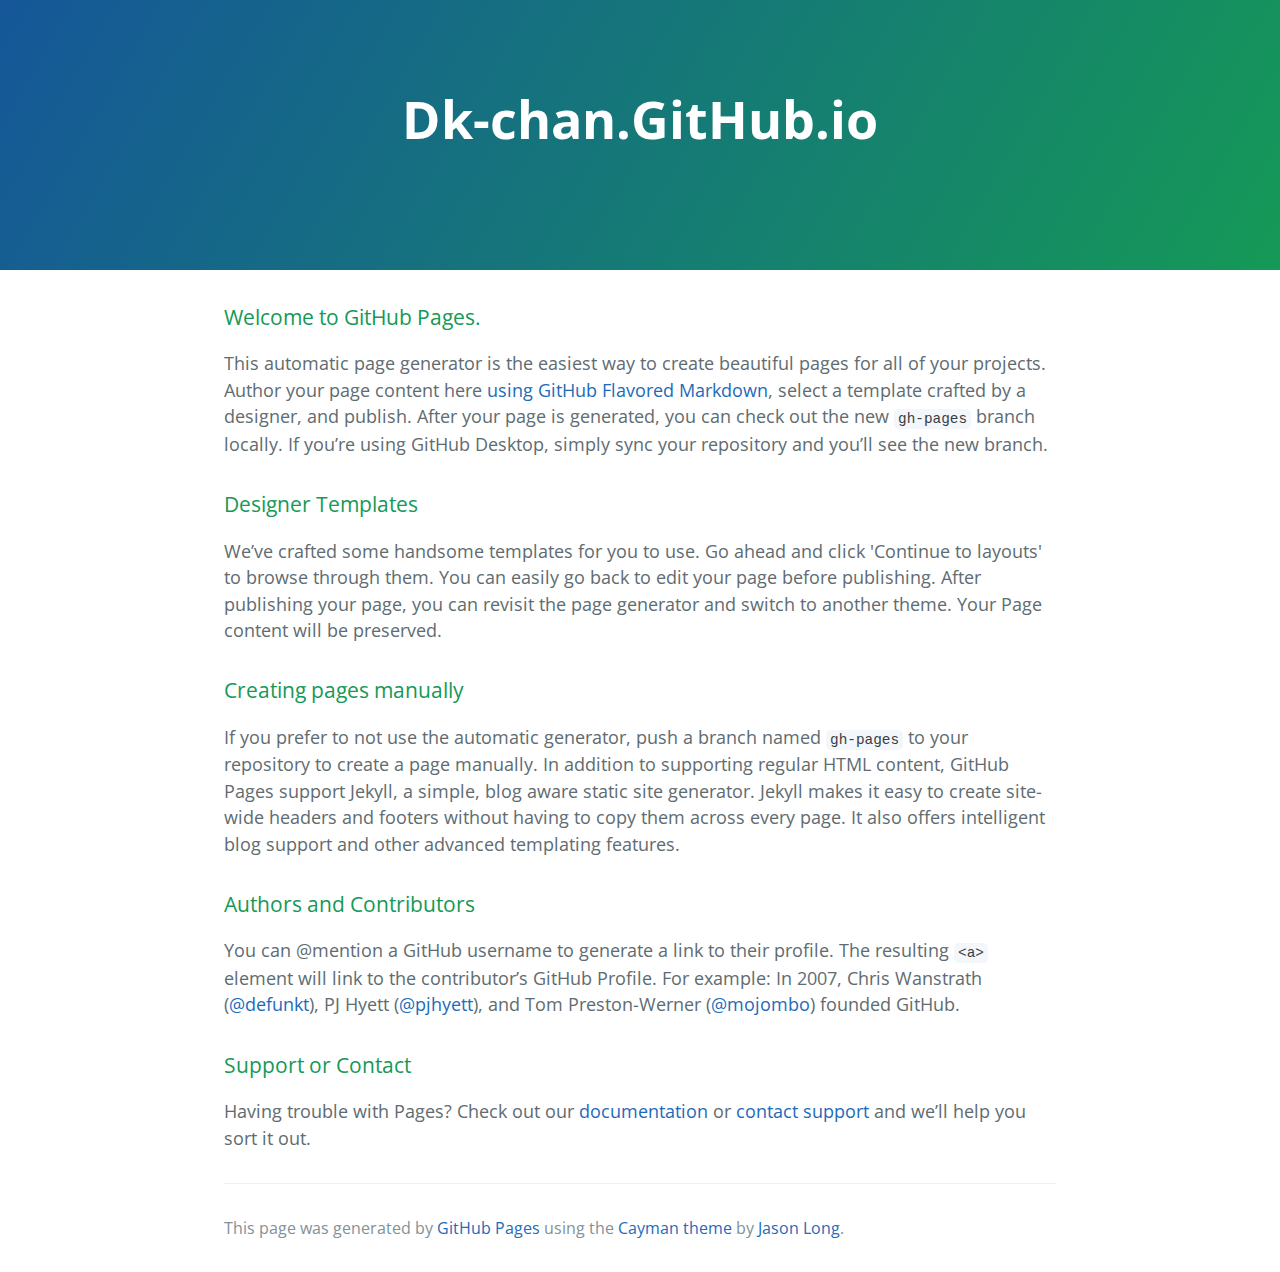
==== index.html @ 4c147d55 "Replace master branch with page content via GitHub" ====
<!DOCTYPE html>
<html lang="en-us">
  <head>
    <meta charset="UTF-8">
    <title>Dk-chan.GitHub.io by dk-chan</title>
    <meta name="viewport" content="width=device-width, initial-scale=1">
    <link rel="stylesheet" type="text/css" href="stylesheets/normalize.css" media="screen">
    <link href='https://fonts.googleapis.com/css?family=Open+Sans:400,700' rel='stylesheet' type='text/css'>
    <link rel="stylesheet" type="text/css" href="stylesheets/stylesheet.css" media="screen">
    <link rel="stylesheet" type="text/css" href="stylesheets/github-light.css" media="screen">
  </head>
  <body>
    <section class="page-header">
      <h1 class="project-name">Dk-chan.GitHub.io</h1>
      <h2 class="project-tagline"></h2>
    </section>

    <section class="main-content">
      <h3>
<a id="welcome-to-github-pages" class="anchor" href="#welcome-to-github-pages" aria-hidden="true"><span aria-hidden="true" class="octicon octicon-link"></span></a>Welcome to GitHub Pages.</h3>

<p>This automatic page generator is the easiest way to create beautiful pages for all of your projects. Author your page content here <a href="https://guides.github.com/features/mastering-markdown/">using GitHub Flavored Markdown</a>, select a template crafted by a designer, and publish. After your page is generated, you can check out the new <code>gh-pages</code> branch locally. If you’re using GitHub Desktop, simply sync your repository and you’ll see the new branch.</p>

<h3>
<a id="designer-templates" class="anchor" href="#designer-templates" aria-hidden="true"><span aria-hidden="true" class="octicon octicon-link"></span></a>Designer Templates</h3>

<p>We’ve crafted some handsome templates for you to use. Go ahead and click 'Continue to layouts' to browse through them. You can easily go back to edit your page before publishing. After publishing your page, you can revisit the page generator and switch to another theme. Your Page content will be preserved.</p>

<h3>
<a id="creating-pages-manually" class="anchor" href="#creating-pages-manually" aria-hidden="true"><span aria-hidden="true" class="octicon octicon-link"></span></a>Creating pages manually</h3>

<p>If you prefer to not use the automatic generator, push a branch named <code>gh-pages</code> to your repository to create a page manually. In addition to supporting regular HTML content, GitHub Pages support Jekyll, a simple, blog aware static site generator. Jekyll makes it easy to create site-wide headers and footers without having to copy them across every page. It also offers intelligent blog support and other advanced templating features.</p>

<h3>
<a id="authors-and-contributors" class="anchor" href="#authors-and-contributors" aria-hidden="true"><span aria-hidden="true" class="octicon octicon-link"></span></a>Authors and Contributors</h3>

<p>You can @mention a GitHub username to generate a link to their profile. The resulting <code>&lt;a&gt;</code> element will link to the contributor’s GitHub Profile. For example: In 2007, Chris Wanstrath (<a href="https://github.com/defunkt" class="user-mention">@defunkt</a>), PJ Hyett (<a href="https://github.com/pjhyett" class="user-mention">@pjhyett</a>), and Tom Preston-Werner (<a href="https://github.com/mojombo" class="user-mention">@mojombo</a>) founded GitHub.</p>

<h3>
<a id="support-or-contact" class="anchor" href="#support-or-contact" aria-hidden="true"><span aria-hidden="true" class="octicon octicon-link"></span></a>Support or Contact</h3>

<p>Having trouble with Pages? Check out our <a href="https://help.github.com/pages">documentation</a> or <a href="https://github.com/contact">contact support</a> and we’ll help you sort it out.</p>

      <footer class="site-footer">

        <span class="site-footer-credits">This page was generated by <a href="https://pages.github.com">GitHub Pages</a> using the <a href="https://github.com/jasonlong/cayman-theme">Cayman theme</a> by <a href="https://twitter.com/jasonlong">Jason Long</a>.</span>
      </footer>

    </section>

  
  </body>
</html>
---- stylesheets/stylesheet.css ----
* {
  box-sizing: border-box; }

body {
  padding: 0;
  margin: 0;
  font-family: "Open Sans", "Helvetica Neue", Helvetica, Arial, sans-serif;
  font-size: 16px;
  line-height: 1.5;
  color: #606c71; }

a {
  color: #1e6bb8;
  text-decoration: none; }
  a:hover {
    text-decoration: underline; }

.btn {
  display: inline-block;
  margin-bottom: 1rem;
  color: rgba(255, 255, 255, 0.7);
  background-color: rgba(255, 255, 255, 0.08);
  border-color: rgba(255, 255, 255, 0.2);
  border-style: solid;
  border-width: 1px;
  border-radius: 0.3rem;
  transition: color 0.2s, background-color 0.2s, border-color 0.2s; }
  .btn + .btn {
    margin-left: 1rem; }

.btn:hover {
  color: rgba(255, 255, 255, 0.8);
  text-decoration: none;
  background-color: rgba(255, 255, 255, 0.2);
  border-color: rgba(255, 255, 255, 0.3); }

@media screen and (min-width: 64em) {
  .btn {
    padding: 0.75rem 1rem; } }

@media screen and (min-width: 42em) and (max-width: 64em) {
  .btn {
    padding: 0.6rem 0.9rem;
    font-size: 0.9rem; } }

@media screen and (max-width: 42em) {
  .btn {
    display: block;
    width: 100%;
    padding: 0.75rem;
    font-size: 0.9rem; }
    .btn + .btn {
      margin-top: 1rem;
      margin-left: 0; } }

.page-header {
  color: #fff;
  text-align: center;
  background-color: #159957;
  background-image: linear-gradient(120deg, #155799, #159957); }

@media screen and (min-width: 64em) {
  .page-header {
    padding: 5rem 6rem; } }

@media screen and (min-width: 42em) and (max-width: 64em) {
  .page-header {
    padding: 3rem 4rem; } }

@media screen and (max-width: 42em) {
  .page-header {
    padding: 2rem 1rem; } }

.project-name {
  margin-top: 0;
  margin-bottom: 0.1rem; }

@media screen and (min-width: 64em) {
  .project-name {
    font-size: 3.25rem; } }

@media screen and (min-width: 42em) and (max-width: 64em) {
  .project-name {
    font-size: 2.25rem; } }

@media screen and (max-width: 42em) {
  .project-name {
    font-size: 1.75rem; } }

.project-tagline {
  margin-bottom: 2rem;
  font-weight: normal;
  opacity: 0.7; }

@media screen and (min-width: 64em) {
  .project-tagline {
    font-size: 1.25rem; } }

@media screen and (min-width: 42em) and (max-width: 64em) {
  .project-tagline {
    font-size: 1.15rem; } }

@media screen and (max-width: 42em) {
  .project-tagline {
    font-size: 1rem; } }

.main-content :first-child {
  margin-top: 0; }
.main-content img {
  max-width: 100%; }
.main-content h1, .main-content h2, .main-content h3, .main-content h4, .main-content h5, .main-content h6 {
  margin-top: 2rem;
  margin-bottom: 1rem;
  font-weight: normal;
  color: #159957; }
.main-content p {
  margin-bottom: 1em; }
.main-content code {
  padding: 2px 4px;
  font-family: Consolas, "Liberation Mono", Menlo, Courier, monospace;
  font-size: 0.9rem;
  color: #383e41;
  background-color: #f3f6fa;
  border-radius: 0.3rem; }
.main-content pre {
  padding: 0.8rem;
  margin-top: 0;
  margin-bottom: 1rem;
  font: 1rem Consolas, "Liberation Mono", Menlo, Courier, monospace;
  color: #567482;
  word-wrap: normal;
  background-color: #f3f6fa;
  border: solid 1px #dce6f0;
  border-radius: 0.3rem; }
  .main-content pre > code {
    padding: 0;
    margin: 0;
    font-size: 0.9rem;
    color: #567482;
    word-break: normal;
    white-space: pre;
    background: transparent;
    border: 0; }
.main-content .highlight {
  margin-bottom: 1rem; }
  .main-content .highlight pre {
    margin-bottom: 0;
    word-break: normal; }
.main-content .highlight pre, .main-content pre {
  padding: 0.8rem;
  overflow: auto;
  font-size: 0.9rem;
  line-height: 1.45;
  border-radius: 0.3rem; }
.main-content pre code, .main-content pre tt {
  display: inline;
  max-width: initial;
  padding: 0;
  margin: 0;
  overflow: initial;
  line-height: inherit;
  word-wrap: normal;
  background-color: transparent;
  border: 0; }
  .main-content pre code:before, .main-content pre code:after, .main-content pre tt:before, .main-content pre tt:after {
    content: normal; }
.main-content ul, .main-content ol {
  margin-top: 0; }
.main-content blockquote {
  padding: 0 1rem;
  margin-left: 0;
  color: #819198;
  border-left: 0.3rem solid #dce6f0; }
  .main-content blockquote > :first-child {
    margin-top: 0; }
  .main-content blockquote > :last-child {
    margin-bottom: 0; }
.main-content table {
  display: block;
  width: 100%;
  overflow: auto;
  word-break: normal;
  word-break: keep-all; }
  .main-content table th {
    font-weight: bold; }
  .main-content table th, .main-content table td {
    padding: 0.5rem 1rem;
    border: 1px solid #e9ebec; }
.main-content dl {
  padding: 0; }
  .main-content dl dt {
    padding: 0;
    margin-top: 1rem;
    font-size: 1rem;
    font-weight: bold; }
  .main-content dl dd {
    padding: 0;
    margin-bottom: 1rem; }
.main-content hr {
  height: 2px;
  padding: 0;
  margin: 1rem 0;
  background-color: #eff0f1;
  border: 0; }

@media screen and (min-width: 64em) {
  .main-content {
    max-width: 64rem;
    padding: 2rem 6rem;
    margin: 0 auto;
    font-size: 1.1rem; } }

@media screen and (min-width: 42em) and (max-width: 64em) {
  .main-content {
    padding: 2rem 4rem;
    font-size: 1.1rem; } }

@media screen and (max-width: 42em) {
  .main-content {
    padding: 2rem 1rem;
    font-size: 1rem; } }

.site-footer {
  padding-top: 2rem;
  margin-top: 2rem;
  border-top: solid 1px #eff0f1; }

.site-footer-owner {
  display: block;
  font-weight: bold; }

.site-footer-credits {
  color: #819198; }

@media screen and (min-width: 64em) {
  .site-footer {
    font-size: 1rem; } }

@media screen and (min-width: 42em) and (max-width: 64em) {
  .site-footer {
    font-size: 1rem; } }

@media screen and (max-width: 42em) {
  .site-footer {
    font-size: 0.9rem; } }
---- stylesheets/github-light.css ----
/*
The MIT License (MIT)

Copyright (c) 2016 GitHub, Inc.

Permission is hereby granted, free of charge, to any person obtaining a copy
of this software and associated documentation files (the "Software"), to deal
in the Software without restriction, including without limitation the rights
to use, copy, modify, merge, publish, distribute, sublicense, and/or sell
copies of the Software, and to permit persons to whom the Software is
furnished to do so, subject to the following conditions:

The above copyright notice and this permission notice shall be included in all
copies or substantial portions of the Software.

THE SOFTWARE IS PROVIDED "AS IS", WITHOUT WARRANTY OF ANY KIND, EXPRESS OR
IMPLIED, INCLUDING BUT NOT LIMITED TO THE WARRANTIES OF MERCHANTABILITY,
FITNESS FOR A PARTICULAR PURPOSE AND NONINFRINGEMENT. IN NO EVENT SHALL THE
AUTHORS OR COPYRIGHT HOLDERS BE LIABLE FOR ANY CLAIM, DAMAGES OR OTHER
LIABILITY, WHETHER IN AN ACTION OF CONTRACT, TORT OR OTHERWISE, ARISING FROM,
OUT OF OR IN CONNECTION WITH THE SOFTWARE OR THE USE OR OTHER DEALINGS IN THE
SOFTWARE.

*/

.pl-c /* comment */ {
  color: #969896;
}

.pl-c1 /* constant, variable.other.constant, support, meta.property-name, support.constant, support.variable, meta.module-reference, markup.raw, meta.diff.header */,
.pl-s .pl-v /* string variable */ {
  color: #0086b3;
}

.pl-e /* entity */,
.pl-en /* entity.name */ {
  color: #795da3;
}

.pl-smi /* variable.parameter.function, storage.modifier.package, storage.modifier.import, storage.type.java, variable.other */,
.pl-s .pl-s1 /* string source */ {
  color: #333;
}

.pl-ent /* entity.name.tag */ {
  color: #63a35c;
}

.pl-k /* keyword, storage, storage.type */ {
  color: #a71d5d;
}

.pl-s /* string */,
.pl-pds /* punctuation.definition.string, string.regexp.character-class */,
.pl-s .pl-pse .pl-s1 /* string punctuation.section.embedded source */,
.pl-sr /* string.regexp */,
.pl-sr .pl-cce /* string.regexp constant.character.escape */,
.pl-sr .pl-sre /* string.regexp source.ruby.embedded */,
.pl-sr .pl-sra /* string.regexp string.regexp.arbitrary-repitition */ {
  color: #183691;
}

.pl-v /* variable */ {
  color: #ed6a43;
}

.pl-id /* invalid.deprecated */ {
  color: #b52a1d;
}

.pl-ii /* invalid.illegal */ {
  color: #f8f8f8;
  background-color: #b52a1d;
}

.pl-sr .pl-cce /* string.regexp constant.character.escape */ {
  font-weight: bold;
  color: #63a35c;
}

.pl-ml /* markup.list */ {
  color: #693a17;
}

.pl-mh /* markup.heading */,
.pl-mh .pl-en /* markup.heading entity.name */,
.pl-ms /* meta.separator */ {
  font-weight: bold;
  color: #1d3e81;
}

.pl-mq /* markup.quote */ {
  color: #008080;
}

.pl-mi /* markup.italic */ {
  font-style: italic;
  color: #333;
}

.pl-mb /* markup.bold */ {
  font-weight: bold;
  color: #333;
}

.pl-md /* markup.deleted, meta.diff.header.from-file */ {
  color: #bd2c00;
  background-color: #ffecec;
}

.pl-mi1 /* markup.inserted, meta.diff.header.to-file */ {
  color: #55a532;
  background-color: #eaffea;
}

.pl-mdr /* meta.diff.range */ {
  font-weight: bold;
  color: #795da3;
}

.pl-mo /* meta.output */ {
  color: #1d3e81;
}
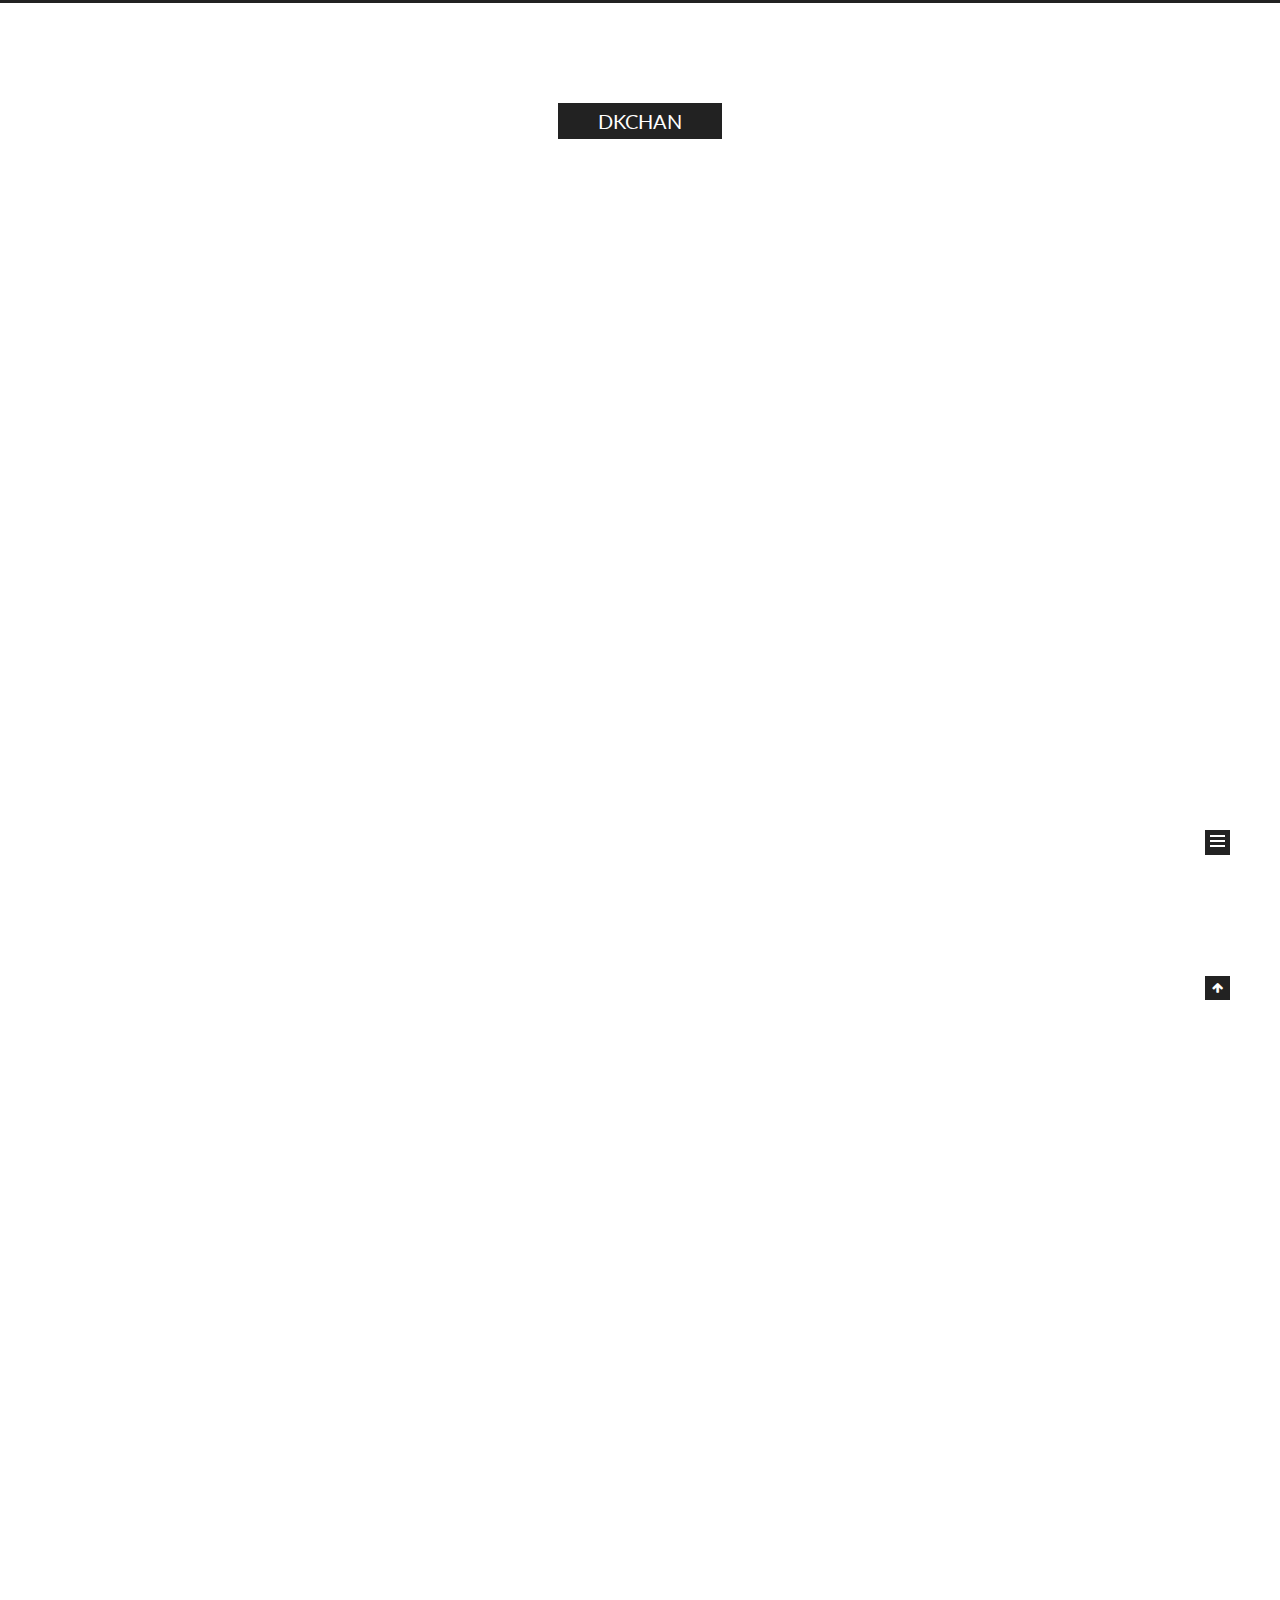
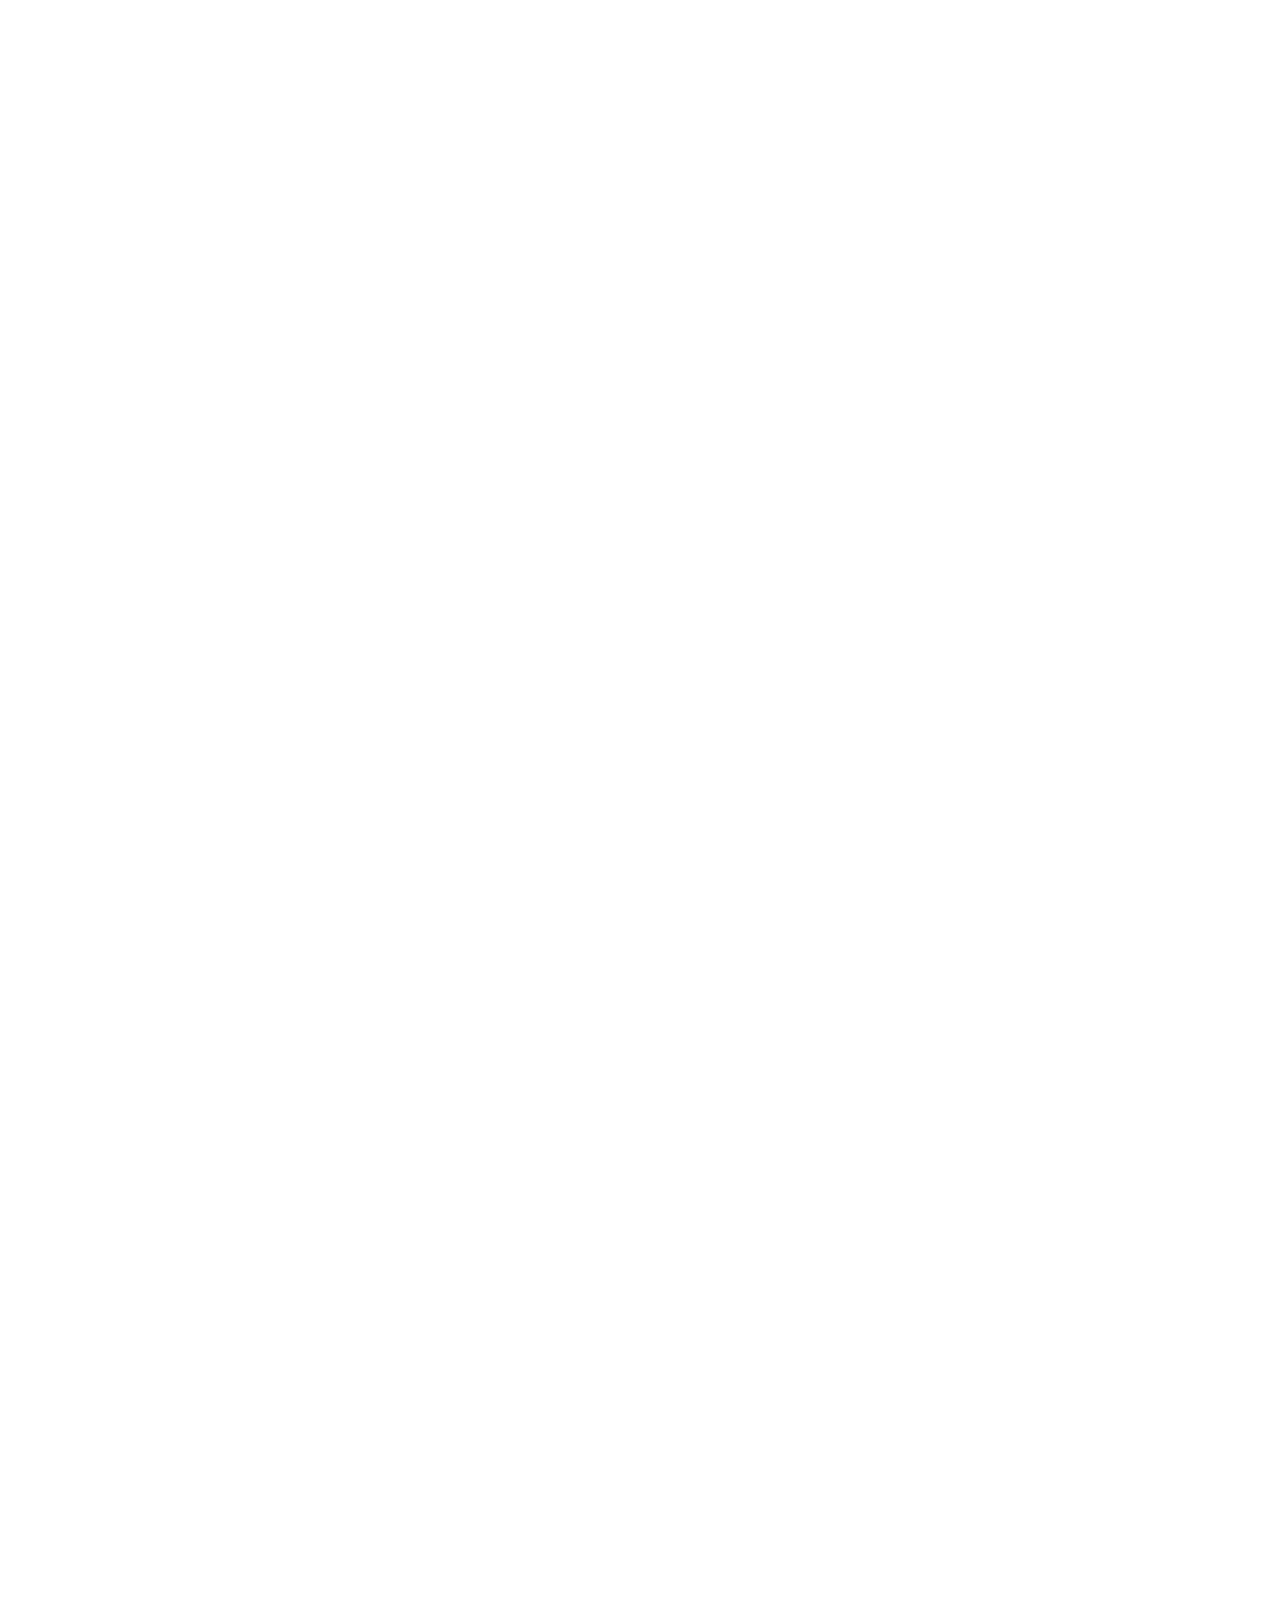
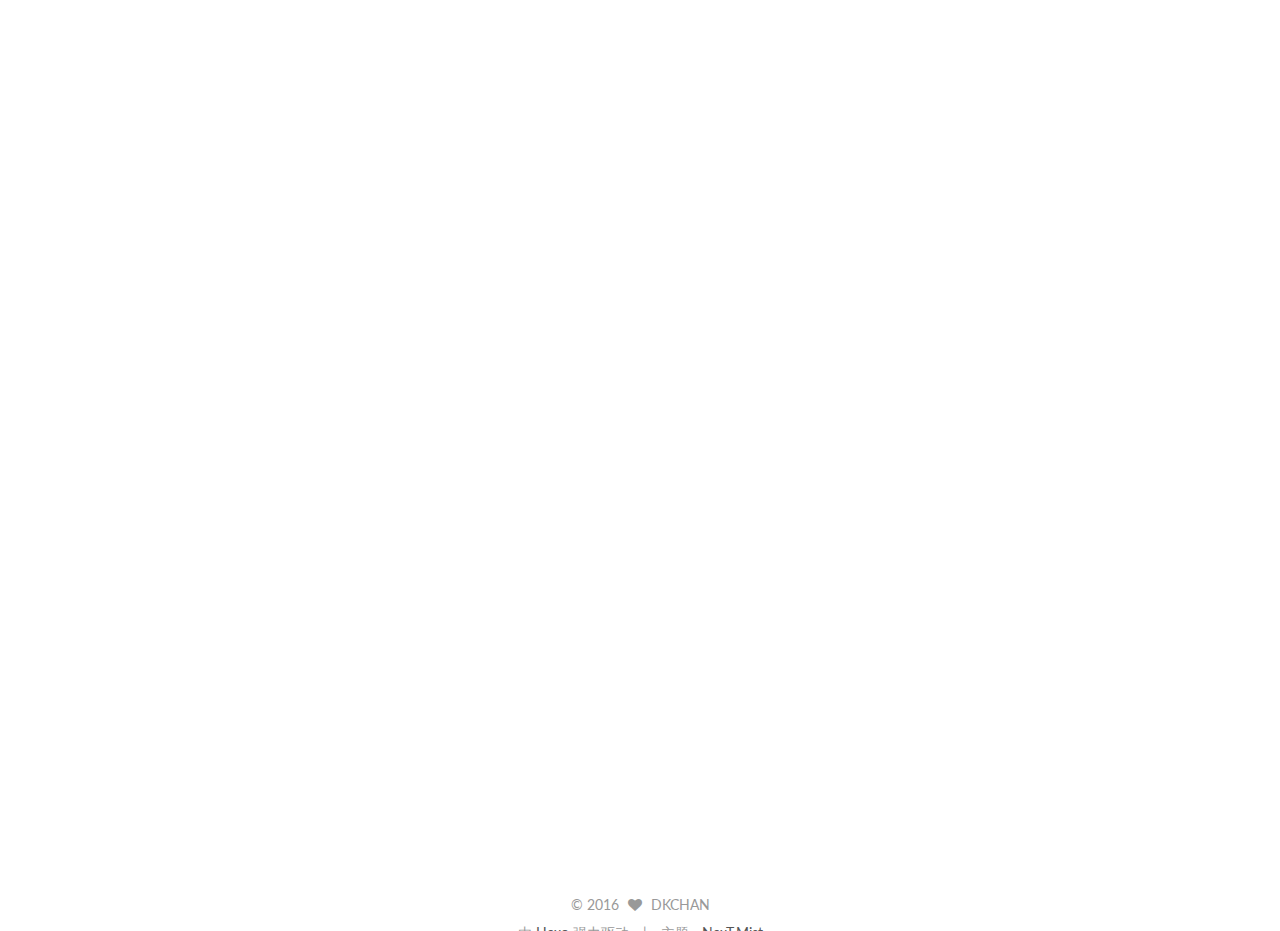
==== commit 8c344131: "格式改变" ====
--- a/index.html
+++ b/index.html
@@ -1,53 +1,685 @@
-<!DOCTYPE html>
-<html lang="en-us">
-  <head>
-    <meta charset="UTF-8">
-    <title>Dk-chan.GitHub.io by dk-chan</title>
-    <meta name="viewport" content="width=device-width, initial-scale=1">
-    <link rel="stylesheet" type="text/css" href="stylesheets/normalize.css" media="screen">
-    <link href='https://fonts.googleapis.com/css?family=Open+Sans:400,700' rel='stylesheet' type='text/css'>
-    <link rel="stylesheet" type="text/css" href="stylesheets/stylesheet.css" media="screen">
-    <link rel="stylesheet" type="text/css" href="stylesheets/github-light.css" media="screen">
-  </head>
-  <body>
-    <section class="page-header">
-      <h1 class="project-name">Dk-chan.GitHub.io</h1>
-      <h2 class="project-tagline"></h2>
-    </section>
-
-    <section class="main-content">
-      <h3>
-<a id="welcome-to-github-pages" class="anchor" href="#welcome-to-github-pages" aria-hidden="true"><span aria-hidden="true" class="octicon octicon-link"></span></a>Welcome to GitHub Pages.</h3>
-
-<p>This automatic page generator is the easiest way to create beautiful pages for all of your projects. Author your page content here <a href="https://guides.github.com/features/mastering-markdown/">using GitHub Flavored Markdown</a>, select a template crafted by a designer, and publish. After your page is generated, you can check out the new <code>gh-pages</code> branch locally. If you’re using GitHub Desktop, simply sync your repository and you’ll see the new branch.</p>
-
-<h3>
-<a id="designer-templates" class="anchor" href="#designer-templates" aria-hidden="true"><span aria-hidden="true" class="octicon octicon-link"></span></a>Designer Templates</h3>
-
-<p>We’ve crafted some handsome templates for you to use. Go ahead and click 'Continue to layouts' to browse through them. You can easily go back to edit your page before publishing. After publishing your page, you can revisit the page generator and switch to another theme. Your Page content will be preserved.</p>
-
-<h3>
-<a id="creating-pages-manually" class="anchor" href="#creating-pages-manually" aria-hidden="true"><span aria-hidden="true" class="octicon octicon-link"></span></a>Creating pages manually</h3>
-
-<p>If you prefer to not use the automatic generator, push a branch named <code>gh-pages</code> to your repository to create a page manually. In addition to supporting regular HTML content, GitHub Pages support Jekyll, a simple, blog aware static site generator. Jekyll makes it easy to create site-wide headers and footers without having to copy them across every page. It also offers intelligent blog support and other advanced templating features.</p>
-
-<h3>
-<a id="authors-and-contributors" class="anchor" href="#authors-and-contributors" aria-hidden="true"><span aria-hidden="true" class="octicon octicon-link"></span></a>Authors and Contributors</h3>
-
-<p>You can @mention a GitHub username to generate a link to their profile. The resulting <code>&lt;a&gt;</code> element will link to the contributor’s GitHub Profile. For example: In 2007, Chris Wanstrath (<a href="https://github.com/defunkt" class="user-mention">@defunkt</a>), PJ Hyett (<a href="https://github.com/pjhyett" class="user-mention">@pjhyett</a>), and Tom Preston-Werner (<a href="https://github.com/mojombo" class="user-mention">@mojombo</a>) founded GitHub.</p>
-
-<h3>
-<a id="support-or-contact" class="anchor" href="#support-or-contact" aria-hidden="true"><span aria-hidden="true" class="octicon octicon-link"></span></a>Support or Contact</h3>
-
-<p>Having trouble with Pages? Check out our <a href="https://help.github.com/pages">documentation</a> or <a href="https://github.com/contact">contact support</a> and we’ll help you sort it out.</p>
-
-      <footer class="site-footer">
-
-        <span class="site-footer-credits">This page was generated by <a href="https://pages.github.com">GitHub Pages</a> using the <a href="https://github.com/jasonlong/cayman-theme">Cayman theme</a> by <a href="https://twitter.com/jasonlong">Jason Long</a>.</span>
-      </footer>
-
-    </section>
-
-  
-  </body>
+<!doctype html>
+
+
+
+  
+
+
+<html class="theme-next mist use-motion">
+<head>
+  <meta charset="UTF-8"/>
+<meta http-equiv="X-UA-Compatible" content="IE=edge,chrome=1" />
+<meta name="viewport" content="width=device-width, initial-scale=1, maximum-scale=1"/>
+
+
+
+<meta http-equiv="Cache-Control" content="no-transform" />
+<meta http-equiv="Cache-Control" content="no-siteapp" />
+
+
+
+
+
+
+
+
+
+
+
+
+  
+  
+  <link href="/lib/fancybox/source/jquery.fancybox.css?v=2.1.5" rel="stylesheet" type="text/css" />
+
+
+
+
+  
+  
+  
+  
+
+  
+    
+    
+  
+
+  
+
+  
+
+  
+
+  
+
+  
+    
+    
+    <link href="//fonts.googleapis.com/css?family=Lato:300,300italic,400,400italic,700,700italic&subset=latin,latin-ext" rel="stylesheet" type="text/css">
+  
+
+
+
+
+
+
+<link href="/lib/font-awesome/css/font-awesome.min.css?v=4.4.0" rel="stylesheet" type="text/css" />
+
+<link href="/css/main.css?v=5.0.2" rel="stylesheet" type="text/css" />
+
+
+  <meta name="keywords" content="Hexo, NexT" />
+
+
+
+
+
+
+
+
+  <link rel="shortcut icon" type="image/x-icon" href="/favicon.ico?v=5.0.2" />
+
+
+
+
+
+
+<meta property="og:type" content="website">
+<meta property="og:title" content="DKCHAN">
+<meta property="og:url" content="http://yoursite.com/index.html">
+<meta property="og:site_name" content="DKCHAN">
+<meta name="twitter:card" content="summary">
+<meta name="twitter:title" content="DKCHAN">
+
+
+
+<script type="text/javascript" id="hexo.configuration">
+  var NexT = window.NexT || {};
+  var CONFIG = {
+    scheme: 'Mist',
+    sidebar: {"position":"left","display":"post"},
+    fancybox: true,
+    motion: true,
+    duoshuo: {
+      userId: '0',
+      author: '博主'
+    }
+  };
+</script>
+
+
+
+
+  <link rel="canonical" href="http://yoursite.com/"/>
+
+
+  <title> DKCHAN </title>
+</head>
+
+<body itemscope itemtype="//schema.org/WebPage" lang="zh-Hans">
+
+  
+
+
+
+
+
+
+
+
+
+
+  
+  
+    
+  
+
+  <div class="container one-collumn sidebar-position-left 
+   page-home 
+ ">
+    <div class="headband"></div>
+
+    <header id="header" class="header" itemscope itemtype="//schema.org/WPHeader">
+      <div class="header-inner"><div class="site-meta ">
+  
+
+  <div class="custom-logo-site-title">
+    <a href="/"  class="brand" rel="start">
+      <span class="logo-line-before"><i></i></span>
+      <span class="site-title">DKCHAN</span>
+      <span class="logo-line-after"><i></i></span>
+    </a>
+  </div>
+  <p class="site-subtitle"></p>
+</div>
+
+<div class="site-nav-toggle">
+  <button>
+    <span class="btn-bar"></span>
+    <span class="btn-bar"></span>
+    <span class="btn-bar"></span>
+  </button>
+</div>
+
+<nav class="site-nav">
+  
+
+  
+    <ul id="menu" class="menu">
+      
+        
+        <li class="menu-item menu-item-home">
+          <a href="/" rel="section">
+            
+            首页
+          </a>
+        </li>
+      
+        
+        <li class="menu-item menu-item-archives">
+          <a href="/archives" rel="section">
+            
+            归档
+          </a>
+        </li>
+      
+
+      
+    </ul>
+  
+
+  
+</nav>
+
+ </div>
+    </header>
+
+    <main id="main" class="main">
+      <div class="main-inner">
+        <div class="content-wrap">
+          <div id="content" class="content">
+            
+  <section id="posts" class="posts-expand">
+    
+      
+
+  
+  
+
+  
+  
+  
+
+  <article class="post post-type-normal " itemscope itemtype="//schema.org/Article">
+
+    
+      <header class="post-header">
+
+        
+        
+          <h1 class="post-title" itemprop="name headline">
+            
+            
+              
+                
+                <a class="post-title-link" href="/2016/11/10/php/" itemprop="url">
+                  PHP基础认识
+                </a>
+              
+            
+          </h1>
+        
+
+        <div class="post-meta">
+          <span class="post-time">
+            <span class="post-meta-item-icon">
+              <i class="fa fa-calendar-o"></i>
+            </span>
+            <span class="post-meta-item-text">发表于</span>
+            <time itemprop="dateCreated" datetime="2016-11-10T16:16:19+08:00" content="2016-11-10">
+              2016-11-10
+            </time>
+          </span>
+
+          
+
+          
+            
+          
+
+          
+
+          
+          
+
+          
+        </div>
+      </header>
+    
+
+
+    <div class="post-body" itemprop="articleBody">
+
+      
+      
+
+      
+        
+          
+            <h3 id="php语法"><a href="#php语法" class="headerlink" title="php语法"></a>php语法</h3><p>格式为<code>.php</code>结尾</p>
+<p>内容写在<code>&lt;?php ?&gt;</code>中间</p>
+<figure class="highlight plain"><table><tr><td class="gutter"><pre><div class="line">1</div><div class="line">2</div><div class="line">3</div></pre></td><td class="code"><pre><div class="line">&lt;?php</div><div class="line">//coding...</div><div class="line">?&gt;</div></pre></td></tr></table></figure>
+<p><code>echo</code> 为输出方法</p>
+<p><code>&lt;?php echo &quot;script&quot;; ?&gt;</code></p>
+<ul>
+<li>php页面转utf-8编码   </li>
+</ul>
+<p><code>header(&quot;Content-Type: text/html;charset=utf-8&quot;);</code></p>
+<ul>
+<li><p>有三种注释方法</p>
+</li>
+<li><p>//单行注释</p>
+</li>
+<li><p># 单行注释</p>
+</li>
+<li><p>/<em>多行注释
+</em>/</p>
+</li>
+</ul>
+<h3 id="变量的声明"><a href="#变量的声明" class="headerlink" title="变量的声明"></a>变量的声明</h3><ul>
+<li>变量以\$开头</li>
+<li>变量名由字母或者下划线开头,由字母,下划线,数字组成</li>
+<li>区分大小写</li>
+<li>php和js一样是弱类型语言,不需要事先声明变量的数据类型</li>
+<li>例子:<br><code>$varible</code></li>
+</ul>
+<h3 id="赋值"><a href="#赋值" class="headerlink" title="赋值"></a>赋值</h3><figure class="highlight plain"><table><tr><td class="gutter"><pre><div class="line">1</div><div class="line">2</div><div class="line">3</div><div class="line">4</div><div class="line">5</div></pre></td><td class="code"><pre><div class="line">$str = &quot;abc&quot;;//string</div><div class="line">$num = 123;//integer</div><div class="line">$float = 1.23;//double</div><div class="line">$bol = true;//boolean</div><div class="line">$arr = [&quot;1&quot;,&quot;2&quot;];//array</div></pre></td></tr></table></figure>
+<ul>
+<li><p>引用赋值</p>
+<figure class="highlight plain"><table><tr><td class="gutter"><pre><div class="line">1</div><div class="line">2</div><div class="line">3</div></pre></td><td class="code"><pre><div class="line">$var1 = &quot;foo&quot;;//X001这里是内存地址</div><div class="line">$var2 = $var1;//X002,地址改变</div><div class="line">$var3 = &amp;$var1;//X001,地址不变</div></pre></td></tr></table></figure>
+</li>
+<li><p>变量的变量</p>
+<figure class="highlight plain"><table><tr><td class="gutter"><pre><div class="line">1</div><div class="line">2</div><div class="line">3</div></pre></td><td class="code"><pre><div class="line">$var = &quot;hello&quot;;</div><div class="line">$$var = &quot;world&quot;;</div><div class="line">echo $var.$hello;//输出helloworld</div></pre></td></tr></table></figure>
+</li>
+<li><p>PHP的超全局变量</p>
+<ul>
+<li><code>$_SERVER</code> 服务器变量,包含着服务器和客户端配置及当前请求环境的有关信息</li>
+<li><code>$_SERVER[&#39;SERVER_NAME&#39;]</code>服务器主机名</li>
+<li><code>$_SERVER[&#39;REMOTE_ADDR&#39;]</code>客户端IP地址</li>
+<li><code>$_SERVER[&#39;REQUEST_URI&#39;]</code>URL的路径部分</li>
+<li><code>$_SERVER[&#39;HTTP_USER_AGENT&#39;]</code>操作系统和浏览器的有关信息</li>
+</ul>
+</li>
+<li><p>常量</p>
+<ul>
+<li>常量指的是在程序执行中无法修改的值,如PI</li>
+<li>在脚本执行期间该值不能改变</li>
+<li>对大小写敏感,常量名通常是大写的</li>
+<li>常量是全局的,可以在脚本的任何地方引用</li>
+<li>分为内置常量和自定义常量</li>
+<li>常量用<code>define()</code>函数定义</li>
+<li><p>常量的定义</p>
+<figure class="highlight plain"><table><tr><td class="gutter"><pre><div class="line">1</div><div class="line">2</div></pre></td><td class="code"><pre><div class="line">define(&quot;FOO&quot;,&quot;bar&quot;);</div><div class="line">echo FOO;//输出bar</div></pre></td></tr></table></figure>
+</li>
+<li><p>内置常量</p>
+<ul>
+<li><code>PHP_OS</code>php所在的操作系统名字</li>
+<li><code>PHP_VERSION</code>当前php版本</li>
+</ul>
+</li>
+<li>魔术常量<ul>
+<li><code>__LINE__</code>文件中的当前行号</li>
+<li><code>__FILE__</code>文件的完整路径和文件名</li>
+<li><code>__FUNCTION__</code>函数的名称</li>
+<li><code>__CLASS__</code>类的名称</li>
+<li><code>__METHOD__</code>类的方法名</li>
+</ul>
+</li>
+</ul>
+</li>
+</ul>
+
+          
+        
+      
+    </div>
+
+    <div>
+      
+    </div>
+
+    <div>
+      
+    </div>
+
+    <footer class="post-footer">
+      
+
+      
+
+      
+      
+        <div class="post-eof"></div>
+      
+    </footer>
+  </article>
+
+
+    
+      
+
+  
+  
+
+  
+  
+  
+
+  <article class="post post-type-normal " itemscope itemtype="//schema.org/Article">
+
+    
+      <header class="post-header">
+
+        
+        
+          <h1 class="post-title" itemprop="name headline">
+            
+            
+              
+                
+                <a class="post-title-link" href="/2016/11/10/operator/" itemprop="url">
+                  操作符
+                </a>
+              
+            
+          </h1>
+        
+
+        <div class="post-meta">
+          <span class="post-time">
+            <span class="post-meta-item-icon">
+              <i class="fa fa-calendar-o"></i>
+            </span>
+            <span class="post-meta-item-text">发表于</span>
+            <time itemprop="dateCreated" datetime="2016-11-10T15:38:10+08:00" content="2016-11-10">
+              2016-11-10
+            </time>
+          </span>
+
+          
+
+          
+            
+          
+
+          
+
+          
+          
+
+          
+        </div>
+      </header>
+    
+
+
+    <div class="post-body" itemprop="articleBody">
+
+      
+      
+
+      
+        
+          
+            <h3 id="算术运算符"><a href="#算术运算符" class="headerlink" title="算术运算符"></a>算术运算符</h3><ul>
+<li><code>+</code> <code>-</code> <code>*</code> <code>/</code> <code>%</code>同JS一样</li>
+<li><code>&quot;ssdf&quot; + 1;</code>中字符串会被转化为<code>0</code></li>
+<li><code>&quot;12sf&quot; + 1;</code>中字符串会被转化为<code>12</code></li>
+</ul>
+<h3 id="赋值运算符"><a href="#赋值运算符" class="headerlink" title="赋值运算符"></a>赋值运算符</h3><ul>
+<li><code>=</code> <code>+=</code> <code>-=</code> <code>*=</code> <code>/=</code></li>
+</ul>
+<h3 id="字符串运算符"><a href="#字符串运算符" class="headerlink" title="字符串运算符"></a>字符串运算符</h3><ul>
+<li><code>.=</code></li>
+<li><code>$a .= 5</code>拼接赋值相当于<code>$a = $a.5</code></li>
+</ul>
+<h3 id="递增和递减运算符"><a href="#递增和递减运算符" class="headerlink" title="递增和递减运算符"></a>递增和递减运算符</h3><ul>
+<li><code>++$i</code> 先加,$i的值加1,然后再返回$i的值</li>
+<li><code>$i++</code> 后加,先返回$i的值,再加</li>
+<li><code>--$i</code> 同理</li>
+<li><code>$i--</code> 同理</li>
+</ul>
+<h3 id="逻辑运算符"><a href="#逻辑运算符" class="headerlink" title="逻辑运算符"></a>逻辑运算符</h3><ul>
+<li><code>&amp;&amp;</code>  <code>AND</code> 逻辑与</li>
+<li><code>||</code> <code>OR</code> 逻辑或</li>
+<li><code>!</code> <code>NOT</code> 逻辑非</li>
+</ul>
+<h3 id="比较运算符"><a href="#比较运算符" class="headerlink" title="比较运算符"></a>比较运算符</h3><ul>
+<li><code>&gt;</code> <code>&lt;</code> <code>&gt;=</code> <code>&lt;=</code></li>
+<li><code>!=</code> <code>&lt;&gt;</code> 不等于</li>
+<li><code>==</code> <code>===</code> <code>!==</code>同JS一样 </li>
+</ul>
+<h3 id="三元运算符"><a href="#三元运算符" class="headerlink" title="三元运算符"></a>三元运算符</h3><ul>
+<li><code>判断条件?结果1:结果2</code></li>
+</ul>
+
+          
+        
+      
+    </div>
+
+    <div>
+      
+    </div>
+
+    <div>
+      
+    </div>
+
+    <footer class="post-footer">
+      
+
+      
+
+      
+      
+        <div class="post-eof"></div>
+      
+    </footer>
+  </article>
+
+
+    
+  </section>
+
+  
+
+
+          </div>
+          
+
+
+          
+
+        </div>
+        
+          
+  
+  <div class="sidebar-toggle">
+    <div class="sidebar-toggle-line-wrap">
+      <span class="sidebar-toggle-line sidebar-toggle-line-first"></span>
+      <span class="sidebar-toggle-line sidebar-toggle-line-middle"></span>
+      <span class="sidebar-toggle-line sidebar-toggle-line-last"></span>
+    </div>
+  </div>
+
+  <aside id="sidebar" class="sidebar">
+    <div class="sidebar-inner">
+
+      
+
+      
+
+      <section class="site-overview sidebar-panel  sidebar-panel-active ">
+        <div class="site-author motion-element" itemprop="author" itemscope itemtype="//schema.org/Person">
+          <img class="site-author-image" itemprop="image"
+               src="/images/avatar.gif"
+               alt="DKCHAN" />
+          <p class="site-author-name" itemprop="name">DKCHAN</p>
+          <p class="site-description motion-element" itemprop="description"></p>
+        </div>
+        <nav class="site-state motion-element">
+          <div class="site-state-item site-state-posts">
+            <a href="/archives">
+              <span class="site-state-item-count">2</span>
+              <span class="site-state-item-name">日志</span>
+            </a>
+          </div>
+
+          
+
+          
+
+        </nav>
+
+        
+
+        <div class="links-of-author motion-element">
+          
+        </div>
+
+        
+        
+
+        
+        
+
+      </section>
+
+      
+
+    </div>
+  </aside>
+
+
+        
+      </div>
+    </main>
+
+    <footer id="footer" class="footer">
+      <div class="footer-inner">
+        <div class="copyright" >
+  
+  &copy; 
+  <span itemprop="copyrightYear">2016</span>
+  <span class="with-love">
+    <i class="fa fa-heart"></i>
+  </span>
+  <span class="author" itemprop="copyrightHolder">DKCHAN</span>
+</div>
+
+<div class="powered-by">
+  由 <a class="theme-link" href="https://hexo.io">Hexo</a> 强力驱动
+</div>
+
+<div class="theme-info">
+  主题 -
+  <a class="theme-link" href="https://github.com/iissnan/hexo-theme-next">
+    NexT.Mist
+  </a>
+</div>
+
+        
+
+        
+      </div>
+    </footer>
+
+    <div class="back-to-top">
+      <i class="fa fa-arrow-up"></i>
+    </div>
+  </div>
+
+  
+
+<script type="text/javascript">
+  if (Object.prototype.toString.call(window.Promise) !== '[object Function]') {
+    window.Promise = null;
+  }
+</script>
+
+
+
+
+
+
+
+
+
+  
+
+
+
+  
+  <script type="text/javascript" src="/lib/jquery/index.js?v=2.1.3"></script>
+
+  
+  <script type="text/javascript" src="/lib/fastclick/lib/fastclick.min.js?v=1.0.6"></script>
+
+  
+  <script type="text/javascript" src="/lib/jquery_lazyload/jquery.lazyload.js?v=1.9.7"></script>
+
+  
+  <script type="text/javascript" src="/lib/velocity/velocity.min.js?v=1.2.1"></script>
+
+  
+  <script type="text/javascript" src="/lib/velocity/velocity.ui.min.js?v=1.2.1"></script>
+
+  
+  <script type="text/javascript" src="/lib/fancybox/source/jquery.fancybox.pack.js?v=2.1.5"></script>
+
+
+  
+
+
+  <script type="text/javascript" src="/js/src/utils.js?v=5.0.2"></script>
+
+  <script type="text/javascript" src="/js/src/motion.js?v=5.0.2"></script>
+
+
+
+  
+  
+
+  
+
+  
+
+
+  <script type="text/javascript" src="/js/src/bootstrap.js?v=5.0.2"></script>
+
+
+
+  
+
+
+
+  
+
+
+
+
+  
+  
+
+  
+
+  
+
+  
+
+  
+
+
+</body>
 </html>
--- a/css/main.css
+++ b/css/main.css
@@ -0,0 +1,2375 @@
+/* normalize.css v3.0.2 | MIT License | git.io/normalize */
+html {
+  font-family: sans-serif; /* 1 */
+  -ms-text-size-adjust: 100%; /* 2 */
+  -webkit-text-size-adjust: 100%; /* 2 */
+}
+body {
+  margin: 0;
+}
+article,
+aside,
+details,
+figcaption,
+figure,
+footer,
+header,
+hgroup,
+main,
+menu,
+nav,
+section,
+summary {
+  display: block;
+}
+audio,
+canvas,
+progress,
+video {
+  display: inline-block; /* 1 */
+  vertical-align: baseline; /* 2 */
+}
+audio:not([controls]) {
+  display: none;
+  height: 0;
+}
+[hidden],
+template {
+  display: none;
+}
+a {
+  background-color: transparent;
+}
+a:active,
+a:hover {
+  outline: 0;
+}
+abbr[title] {
+  border-bottom: 1px dotted;
+}
+b,
+strong {
+  font-weight: bold;
+}
+dfn {
+  font-style: italic;
+}
+h1 {
+  font-size: 2em;
+  margin: 0.67em 0;
+}
+mark {
+  background: #ff0;
+  color: #000;
+}
+small {
+  font-size: 80%;
+}
+sub,
+sup {
+  font-size: 75%;
+  line-height: 0;
+  position: relative;
+  vertical-align: baseline;
+}
+sup {
+  top: -0.5em;
+}
+sub {
+  bottom: -0.25em;
+}
+img {
+  border: 0;
+}
+svg:not(:root) {
+  overflow: hidden;
+}
+figure {
+  margin: 1em 40px;
+}
+hr {
+  -moz-box-sizing: content-box;
+  box-sizing: content-box;
+  height: 0;
+}
+pre {
+  overflow: auto;
+}
+code,
+kbd,
+pre,
+samp {
+  font-family: monospace, monospace;
+  font-size: 1em;
+}
+button,
+input,
+optgroup,
+select,
+textarea {
+  color: inherit; /* 1 */
+  font: inherit; /* 2 */
+  margin: 0; /* 3 */
+}
+button {
+  overflow: visible;
+}
+button,
+select {
+  text-transform: none;
+}
+button,
+html input[type="button"],
+input[type="reset"],
+input[type="submit"] {
+  -webkit-appearance: button; /* 2 */
+  cursor: pointer; /* 3 */
+}
+button[disabled],
+html input[disabled] {
+  cursor: default;
+}
+button::-moz-focus-inner,
+input::-moz-focus-inner {
+  border: 0;
+  padding: 0;
+}
+input {
+  line-height: normal;
+}
+input[type="checkbox"],
+input[type="radio"] {
+  box-sizing: border-box; /* 1 */
+  padding: 0; /* 2 */
+}
+input[type="number"]::-webkit-inner-spin-button,
+input[type="number"]::-webkit-outer-spin-button {
+  height: auto;
+}
+input[type="search"] {
+  -webkit-appearance: textfield; /* 1 */
+  -moz-box-sizing: content-box;
+  -webkit-box-sizing: content-box; /* 2 */
+  box-sizing: content-box;
+}
+input[type="search"]::-webkit-search-cancel-button,
+input[type="search"]::-webkit-search-decoration {
+  -webkit-appearance: none;
+}
+fieldset {
+  border: 1px solid #c0c0c0;
+  margin: 0 2px;
+  padding: 0.35em 0.625em 0.75em;
+}
+legend {
+  border: 0; /* 1 */
+  padding: 0; /* 2 */
+}
+textarea {
+  overflow: auto;
+}
+optgroup {
+  font-weight: bold;
+}
+table {
+  border-collapse: collapse;
+  border-spacing: 0;
+}
+td,
+th {
+  padding: 0;
+}
+::selection {
+  background: #262a30;
+  color: #fff;
+}
+body {
+  position: relative;
+  font-family: 'Lato', "PingFang SC", "Microsoft YaHei", sans-serif;
+  font-size: 14px;
+  line-height: 2;
+  color: #555;
+  background: #fff;
+}
+@media (max-width: 767px) {
+  body {
+    padding-right: 0 !important;
+  }
+}
+@media (min-width: 768px) and (max-width: 991px) {
+  body {
+    padding-right: 0 !important;
+  }
+}
+@media (min-width: 1600px) {
+  body {
+    font-size: 16px;
+  }
+}
+h1,
+h2,
+h3,
+h4,
+h5,
+h6 {
+  margin: 0;
+  padding: 0;
+  font-weight: bold;
+  line-height: 1.5;
+  font-family: 'Lato', "PingFang SC", "Microsoft YaHei", sans-serif;
+}
+h2,
+h3,
+h4,
+h5,
+h6 {
+  margin: 20px 0 15px;
+}
+h1 {
+  font-size: 22px;
+}
+@media (max-width: 767px) {
+  h1 {
+    font-size: 18px;
+  }
+}
+h2 {
+  font-size: 20px;
+}
+@media (max-width: 767px) {
+  h2 {
+    font-size: 16px;
+  }
+}
+h3 {
+  font-size: 18px;
+}
+@media (max-width: 767px) {
+  h3 {
+    font-size: 14px;
+  }
+}
+h4 {
+  font-size: 16px;
+}
+@media (max-width: 767px) {
+  h4 {
+    font-size: 12px;
+  }
+}
+h5 {
+  font-size: 14px;
+}
+@media (max-width: 767px) {
+  h5 {
+    font-size: 10px;
+  }
+}
+h6 {
+  font-size: 12px;
+}
+@media (max-width: 767px) {
+  h6 {
+    font-size: 8px;
+  }
+}
+p {
+  margin: 0 0 25px 0;
+}
+a {
+  color: #555;
+  text-decoration: none;
+  border-bottom: 1px solid #999;
+  word-wrap: break-word;
+}
+a:hover {
+  color: #222;
+  border-bottom-color: #222;
+}
+ul {
+  list-style: none;
+}
+blockquote {
+  margin: 0;
+  padding: 0;
+}
+img {
+  display: block;
+  margin: auto;
+  max-width: 100%;
+  height: auto;
+}
+hr {
+  margin: 40px 0;
+  height: 3px;
+  border: none;
+  background-color: #ddd;
+  background-image: repeating-linear-gradient(-45deg, #fff, #fff 4px, transparent 4px, transparent 8px);
+}
+blockquote {
+  padding: 0 15px;
+  color: #666;
+  border-left: 4px solid #ddd;
+}
+blockquote cite::before {
+  content: "-";
+  padding: 0 5px;
+}
+dt {
+  font-weight: 700;
+}
+dd {
+  margin: 0;
+  padding: 0;
+}
+.text-left {
+  text-align: left;
+}
+.text-center {
+  text-align: center;
+}
+.text-right {
+  text-align: right;
+}
+.text-justify {
+  text-align: justify;
+}
+.text-nowrap {
+  white-space: nowrap;
+}
+.text-lowercase {
+  text-transform: lowercase;
+}
+.text-uppercase {
+  text-transform: uppercase;
+}
+.text-capitalize {
+  text-transform: capitalize;
+}
+.center-block {
+  display: block;
+  margin-left: auto;
+  margin-right: auto;
+}
+.clearfix:before,
+.clearfix:after {
+  content: " ";
+  display: table;
+}
+.clearfix:after {
+  clear: both;
+}
+.pullquote {
+  width: 45%;
+}
+.pullquote.left {
+  float: left;
+  margin-left: 5px;
+  margin-right: 10px;
+}
+.pullquote.right {
+  float: right;
+  margin-left: 10px;
+  margin-right: 5px;
+}
+.affix.affix.affix {
+  position: fixed;
+}
+.translation {
+  margin-top: -20px;
+  font-size: 14px;
+  color: #999;
+}
+.scrollbar-measure {
+  width: 100px;
+  height: 100px;
+  overflow: scroll;
+  position: absolute;
+  top: -9999px;
+}
+.use-motion .motion-element {
+  opacity: 0;
+}
+#local-search-input {
+  padding: 3px;
+  border: none;
+  text-indent: 14px;
+  border-radius: 0;
+  width: 140px;
+  outline: none;
+  border-bottom: 1px solid #999;
+  background: inherit;
+  opacity: 0.5;
+}
+#local-search-input:focus {
+  opacity: 1;
+}
+.search-icon {
+  position: absolute;
+  top: 9px;
+}
+table {
+  margin: 20px 0;
+  width: 100%;
+  border-collapse: collapse;
+  border-spacing: 0;
+  border: 1px solid #ddd;
+  font-size: 14px;
+  table-layout: fixed;
+  word-wrap: break-all;
+}
+table>tbody>tr:nth-of-type(odd) {
+  background-color: #f9f9f9;
+}
+table>tbody>tr:hover {
+  background-color: #f5f5f5;
+}
+caption,
+th,
+td {
+  padding: 8px;
+  text-align: left;
+  vertical-align: middle;
+  font-weight: normal;
+}
+th,
+td {
+  border-bottom: 3px solid #ddd;
+  border-right: 1px solid #eee;
+}
+th {
+  padding-bottom: 10px;
+  font-weight: 700;
+}
+td {
+  border-bottom-width: 1px;
+}
+html,
+body {
+  height: 100%;
+}
+.container {
+  position: relative;
+  min-height: 100%;
+}
+.header-inner {
+  margin: 0 auto;
+  padding: 100px 0 70px;
+  width: 700px;
+}
+@media (min-width: 1600px) {
+  .container .header-inner {
+    width: 900px;
+  }
+}
+.main {
+  padding-bottom: 150px;
+}
+.main-inner {
+  margin: 0 auto;
+  width: 700px;
+}
+@media (min-width: 1600px) {
+  .container .main-inner {
+    width: 900px;
+  }
+}
+.footer {
+  position: absolute;
+  left: 0;
+  bottom: 0;
+  width: 100%;
+  min-height: 50px;
+}
+.footer-inner {
+  box-sizing: border-box;
+  margin: 20px auto;
+  width: 700px;
+}
+@media (min-width: 1600px) {
+  .container .footer-inner {
+    width: 900px;
+  }
+}
+pre,
+.highlight {
+  overflow: auto;
+  margin: 20px 0;
+  padding: 15px;
+  font-size: 13px;
+  color: #4d4d4c;
+  background: #f7f7f7;
+  line-height: 1.6;
+}
+pre,
+code {
+  font-family: consolas, Menlo, "PingFang SC", "Microsoft YaHei", monospace;
+}
+code {
+  padding: 2px 4px;
+  word-wrap: break-all;
+  color: #4d4d4c;
+  background: #f7f7f7;
+  border-radius: 3px;
+  font-size: 13px;
+}
+pre code {
+  padding: 0;
+  color: #4d4d4c;
+  background: none;
+  text-shadow: none;
+}
+.highlight pre {
+  border: none;
+  margin: 0;
+  padding: 1px;
+}
+.highlight table {
+  margin: 0;
+  width: auto;
+  border: none;
+}
+.highlight td {
+  border: none;
+  padding: 0;
+}
+.highlight figcaption {
+  font-size: 1em;
+  color: #4d4d4c;
+  line-height: 1em;
+  margin-bottom: 1em;
+}
+.highlight figcaption:before,
+.highlight figcaption:after {
+  content: " ";
+  display: table;
+}
+.highlight figcaption:after {
+  clear: both;
+}
+.highlight figcaption a {
+  float: right;
+  color: #4d4d4c;
+}
+.highlight figcaption a:hover {
+  border-bottom-color: #4d4d4c;
+}
+.highlight .gutter pre {
+  color: #666;
+  text-align: right;
+  padding-right: 20px;
+}
+.highlight .line {
+  height: 20px;
+}
+.gutter {
+  -webkit-user-select: none;
+  -moz-user-select: none;
+  -ms-user-select: none;
+  user-select: none;
+}
+.gist table {
+  width: auto;
+}
+.gist table td {
+  border: none;
+}
+pre .deletion {
+  background: #fdd;
+}
+pre .addition {
+  background: #dfd;
+}
+pre .meta {
+  color: #8959a8;
+}
+pre .comment {
+  color: #8e908c;
+}
+pre .variable,
+pre .attribute,
+pre .tag,
+pre .regexp,
+pre .ruby .constant,
+pre .xml .tag .title,
+pre .xml .pi,
+pre .xml .doctype,
+pre .html .doctype,
+pre .css .id,
+pre .css .class,
+pre .css .pseudo {
+  color: #c82829;
+}
+pre .number,
+pre .preprocessor,
+pre .built_in,
+pre .literal,
+pre .params,
+pre .constant,
+pre .command {
+  color: #f5871f;
+}
+pre .ruby .class .title,
+pre .css .rules .attribute,
+pre .string,
+pre .value,
+pre .inheritance,
+pre .header,
+pre .ruby .symbol,
+pre .xml .cdata,
+pre .special,
+pre .number,
+pre .formula {
+  color: #718c00;
+}
+pre .title,
+pre .css .hexcolor {
+  color: #3e999f;
+}
+pre .function,
+pre .python .decorator,
+pre .python .title,
+pre .ruby .function .title,
+pre .ruby .title .keyword,
+pre .perl .sub,
+pre .javascript .title,
+pre .coffeescript .title {
+  color: #4271ae;
+}
+pre .keyword,
+pre .javascript .function {
+  color: #8959a8;
+}
+.full-image.full-image.full-image {
+  border: none;
+  max-width: 100%;
+  width: auto;
+  margin: 20px auto;
+}
+@media (min-width: 992px) {
+  .full-image.full-image.full-image {
+    max-width: none;
+    width: 126%;
+    margin: 0 -13%;
+  }
+}
+.blockquote-center,
+.page-home .post-type-quote blockquote,
+.page-post-detail .post-type-quote blockquote {
+  position: relative;
+  margin: 40px 0;
+  padding: 0;
+  border-left: none;
+  text-align: center;
+}
+.blockquote-center::before,
+.page-home .post-type-quote blockquote::before,
+.page-post-detail .post-type-quote blockquote::before,
+.blockquote-center::after,
+.page-home .post-type-quote blockquote::after,
+.page-post-detail .post-type-quote blockquote::after {
+  position: absolute;
+  content: ' ';
+  display: block;
+  width: 100%;
+  height: 24px;
+  opacity: 0.2;
+  background-repeat: no-repeat;
+  background-position: 0 -6px;
+  background-size: 22px 22px;
+}
+.blockquote-center::before,
+.page-home .post-type-quote blockquote::before,
+.page-post-detail .post-type-quote blockquote::before {
+  top: -20px;
+  background-image: url("../images/quote-l.svg");
+  border-top: 1px solid #ccc;
+}
+.blockquote-center::after,
+.page-home .post-type-quote blockquote::after,
+.page-post-detail .post-type-quote blockquote::after {
+  bottom: -20px;
+  background-image: url("../images/quote-r.svg");
+  border-bottom: 1px solid #ccc;
+  background-position: 100% 8px;
+}
+.blockquote-center p,
+.page-home .post-type-quote blockquote p,
+.page-post-detail .post-type-quote blockquote p,
+.blockquote-center div,
+.page-home .post-type-quote blockquote div,
+.page-post-detail .post-type-quote blockquote div {
+  text-align: center;
+}
+.post .post-body .group-picture img {
+  box-sizing: border-box;
+  padding: 0 3px;
+  border: none;
+}
+.post .group-picture-row {
+  overflow: hidden;
+  margin-top: 6px;
+}
+.post .group-picture-row:first-child {
+  margin-top: 0;
+}
+.post .group-picture-column {
+  float: left;
+}
+.page-post-detail .post-body .group-picture-column {
+  float: none;
+  margin-top: 10px;
+  width: auto !important;
+}
+.page-post-detail .post-body .group-picture-column img {
+  margin: 0 auto;
+}
+.page-archive .group-picture-container {
+  overflow: hidden;
+}
+.page-archive .group-picture-row {
+  float: left;
+}
+.page-archive .group-picture-row:first-child {
+  margin-top: 6px;
+}
+.page-archive .group-picture-column {
+  max-width: 150px;
+  max-height: 150px;
+}
+.btn {
+  display: inline-block;
+  padding: 0 20px;
+  font-size: 14px;
+  color: #fff;
+  background: #222;
+  border: 2px solid #222;
+  text-decoration: none;
+  border-radius: 0;
+  transition-property: background-color;
+  transition-duration: 0.2s;
+  transition-timing-function: ease-in-out;
+  transition-delay: 0s;
+}
+.btn:hover,
+.post-more-link .btn:hover {
+  border-color: #222;
+  color: #222;
+  background: #fff;
+}
+.btn-bar {
+  display: block;
+  width: 22px;
+  height: 2px;
+  background: #555;
+  border-radius: 1px;
+}
+.btn-bar+.btn-bar {
+  margin-top: 4px;
+}
+.pagination {
+  margin: 120px 0 40px;
+  text-align: center;
+  border-top: 1px solid #eee;
+}
+.page-number-basic,
+.pagination .prev,
+.pagination .next,
+.pagination .page-number,
+.pagination .space {
+  display: inline-block;
+  position: relative;
+  top: -1px;
+  margin: 0 10px;
+  padding: 0 10px;
+  line-height: 30px;
+}
+@media (max-width: 767px) {
+  .page-number-basic,
+  .pagination .prev,
+  .pagination .next,
+  .pagination .page-number,
+  .pagination .space {
+    margin: 0 5px;
+  }
+}
+.pagination .prev,
+.pagination .next,
+.pagination .page-number {
+  border-bottom: 0;
+  border-top: 1px solid #eee;
+  transition-property: border-color;
+  transition-duration: 0.2s;
+  transition-timing-function: ease-in-out;
+  transition-delay: 0s;
+}
+.pagination .prev:hover,
+.pagination .next:hover,
+.pagination .page-number:hover {
+  border-top-color: #222;
+}
+.pagination .space {
+  padding: 0;
+  margin: 0;
+}
+.pagination .prev {
+  margin-left: 0;
+}
+.pagination .next {
+  margin-right: 0;
+}
+.pagination .page-number.current {
+  color: #fff;
+  background: #ccc;
+  border-top-color: #ccc;
+}
+@media (max-width: 767px) {
+  .pagination {
+    border-top: none;
+  }
+  .pagination .prev,
+  .pagination .next,
+  .pagination .page-number {
+    margin-bottom: 10px;
+    border-top: 0;
+    border-bottom: 1px solid #eee;
+  }
+  .pagination .prev:hover,
+  .pagination .next:hover,
+  .pagination .page-number:hover {
+    border-bottom-color: #222;
+  }
+}
+.comments {
+  margin: 60px 20px 0;
+}
+.tag-cloud {
+  text-align: center;
+}
+.tag-cloud a {
+  display: inline-block;
+  margin: 10px;
+}
+.back-to-top {
+  box-sizing: border-box;
+  position: fixed;
+  bottom: -100px;
+  right: 50px;
+  z-index: 1050;
+  padding: 0 6px;
+  width: 25px;
+  background: #222;
+  font-size: 12px;
+  opacity: 1;
+  color: #fff;
+  cursor: pointer;
+  text-align: center;
+  -webkit-transform: translateZ(0);
+  transition-property: bottom;
+  transition-duration: 0.2s;
+  transition-timing-function: ease-in-out;
+  transition-delay: 0s;
+}
+@media (max-width: 767px) {
+  .back-to-top {
+    display: none;
+  }
+}
+@media (min-width: 768px) and (max-width: 991px) {
+  .back-to-top {
+    display: none;
+  }
+}
+.back-to-top.back-to-top-on {
+  bottom: 19px;
+}
+.header {
+  background: #fff;
+}
+.header-inner {
+  position: relative;
+}
+.headband {
+  height: 3px;
+  background: #222;
+}
+.site-meta {
+  margin: 0;
+  text-align: center;
+}
+@media (max-width: 767px) {
+  .site-meta {
+    text-align: center;
+  }
+}
+.brand {
+  position: relative;
+  display: inline-block;
+  padding: 0 40px;
+  color: #fff;
+  background: #222;
+  border-bottom: none;
+}
+.brand:hover {
+  color: #fff;
+}
+.logo {
+  display: inline-block;
+  margin-right: 5px;
+  line-height: 36px;
+  vertical-align: top;
+}
+.site-title {
+  display: inline-block;
+  vertical-align: top;
+  line-height: 36px;
+  font-size: 20px;
+  font-weight: normal;
+  font-family: 'Lato', "PingFang SC", "Microsoft YaHei", sans-serif;
+}
+.site-subtitle {
+  margin-top: 10px;
+  font-size: 13px;
+  color: #999;
+}
+.use-motion .brand {
+  opacity: 0;
+}
+.use-motion .logo,
+.use-motion .site-title,
+.use-motion .site-subtitle {
+  opacity: 0;
+  position: relative;
+  top: -10px;
+}
+.site-nav-toggle {
+  display: none;
+  position: absolute;
+  top: 10px;
+  left: 10px;
+}
+@media (max-width: 767px) {
+  .site-nav-toggle {
+    display: block;
+  }
+}
+.site-nav-toggle button {
+  margin-top: 2px;
+  padding: 9px 10px;
+  background: transparent;
+  border: none;
+}
+@media (max-width: 767px) {
+  .site-nav {
+    display: none;
+    margin: 0 -10px;
+    padding: 0 10px;
+    clear: both;
+    border-top: 1px solid #ddd;
+  }
+}
+@media (min-width: 768px) and (max-width: 991px) {
+  .site-nav {
+    display: block !important;
+  }
+}
+@media (min-width: 992px) {
+  .site-nav {
+    display: block !important;
+  }
+}
+.menu {
+  margin-top: 20px;
+  padding-left: 0;
+  text-align: center;
+}
+.menu .menu-item {
+  display: inline-block;
+  margin: 0 10px;
+}
+@media screen and (max-width: 767px) {
+  .menu .menu-item {
+    margin-top: 10px;
+  }
+}
+.menu .menu-item a {
+  display: block;
+  font-size: 13px;
+  text-transform: capitalize;
+  line-height: inherit;
+  border-bottom: 1px solid transparent;
+  transition-property: border-color;
+  transition-duration: 0.2s;
+  transition-timing-function: ease-in-out;
+  transition-delay: 0s;
+}
+.menu .menu-item a:hover {
+  border-bottom-color: #222;
+}
+.menu .menu-item .fa {
+  margin-right: 5px;
+}
+.use-motion .menu-item {
+  opacity: 0;
+}
+.post-body {
+  font-family: 'Lato', "PingFang SC", "Microsoft YaHei", sans-serif;
+}
+@media (max-width: 767px) {
+  .post-body {
+    word-break: break-word;
+  }
+}
+.post-body .fancybox img {
+  display: block !important;
+  margin: 0 auto;
+  cursor: pointer;
+  cursor: zoom-in;
+  cursor: -webkit-zoom-in;
+}
+.post-body .image-caption,
+.post-body .figure .caption {
+  margin: 10px auto 15px;
+  text-align: center;
+  font-size: 14px;
+  color: #999;
+  font-weight: bold;
+  line-height: 1;
+}
+.post-sticky-flag {
+  display: inline-block;
+  font-size: 16px;
+  -ms-transform: rotate(30deg);
+  -webkit-transform: rotate(30deg);
+  -moz-transform: rotate(30deg);
+  -ms-transform: rotate(30deg);
+  -o-transform: rotate(30deg);
+  transform: rotate(30deg);
+}
+.posts-expand {
+  padding-top: 40px;
+}
+@media (max-width: 767px) {
+  .posts-expand {
+    margin: 0 20px;
+  }
+  .post-body pre,
+  .post-body .highlight {
+    padding: 10px;
+  }
+  .post-body pre .gutter pre,
+  .post-body .highlight .gutter pre {
+    padding-right: 10px;
+  }
+}
+@media (min-width: 992px) {
+  .posts-expand .post-body {
+    text-align: justify;
+  }
+}
+.posts-expand .post-body h2,
+.posts-expand .post-body h3,
+.posts-expand .post-body h4,
+.posts-expand .post-body h5,
+.posts-expand .post-body h6 {
+  padding-top: 10px;
+}
+.posts-expand .post-body h2 .header-anchor,
+.posts-expand .post-body h3 .header-anchor,
+.posts-expand .post-body h4 .header-anchor,
+.posts-expand .post-body h5 .header-anchor,
+.posts-expand .post-body h6 .header-anchor {
+  float: right;
+  margin-left: 10px;
+  color: #ccc;
+  border-bottom-style: none;
+  visibility: hidden;
+}
+.posts-expand .post-body h2 .header-anchor:hover,
+.posts-expand .post-body h3 .header-anchor:hover,
+.posts-expand .post-body h4 .header-anchor:hover,
+.posts-expand .post-body h5 .header-anchor:hover,
+.posts-expand .post-body h6 .header-anchor:hover {
+  color: inherit;
+}
+.posts-expand .post-body h2:hover .header-anchor,
+.posts-expand .post-body h3:hover .header-anchor,
+.posts-expand .post-body h4:hover .header-anchor,
+.posts-expand .post-body h5:hover .header-anchor,
+.posts-expand .post-body h6:hover .header-anchor {
+  visibility: visible;
+}
+.posts-expand .post-body ul li {
+  list-style: circle;
+}
+.posts-expand .post-body img {
+  box-sizing: border-box;
+  margin: auto;
+  padding: 3px;
+  border: 1px solid #ddd;
+}
+.posts-expand .fancybox img {
+  margin: 0 auto;
+}
+@media (max-width: 767px) {
+  .posts-collapse {
+    margin: 0 20px;
+  }
+  .posts-collapse .post-title,
+  .posts-collapse .post-meta {
+    display: block;
+    width: auto;
+    text-align: left;
+  }
+}
+.posts-collapse {
+  position: relative;
+  z-index: 1010;
+  margin-left: 55px;
+}
+.posts-collapse::after {
+  content: " ";
+  position: absolute;
+  top: 20px;
+  left: 0;
+  margin-left: -2px;
+  width: 4px;
+  height: 100%;
+  background: #f5f5f5;
+  z-index: -1;
+}
+@media (max-width: 767px) {
+  .posts-collapse {
+    margin: 0 20px;
+  }
+}
+.posts-collapse .collection-title {
+  position: relative;
+  margin: 60px 0;
+}
+.posts-collapse .collection-title h2 {
+  margin-left: 20px;
+}
+.posts-collapse .collection-title small {
+  color: #bbb;
+}
+.posts-collapse .collection-title::before {
+  content: " ";
+  position: absolute;
+  left: 0;
+  top: 50%;
+  margin-left: -4px;
+  margin-top: -4px;
+  width: 8px;
+  height: 8px;
+  background: #bbb;
+  border-radius: 50%;
+}
+.posts-collapse .post {
+  margin: 30px 0;
+}
+.posts-collapse .post-header {
+  position: relative;
+  transition-duration: 0.2s;
+  transition-timing-function: ease-in-out;
+  transition-delay: 0s;
+  transition-property: border;
+  border-bottom: 1px dashed #ccc;
+}
+.posts-collapse .post-header::before {
+  content: " ";
+  position: absolute;
+  left: 0;
+  top: 12px;
+  width: 6px;
+  height: 6px;
+  margin-left: -4px;
+  background: #bbb;
+  border-radius: 50%;
+  border: 1px solid #fff;
+  transition-duration: 0.2s;
+  transition-timing-function: ease-in-out;
+  transition-delay: 0s;
+  transition-property: background;
+}
+.posts-collapse .post-header:hover {
+  border-bottom-color: #666;
+}
+.posts-collapse .post-header:hover::before {
+  background: #222;
+}
+.posts-collapse .post-meta {
+  position: absolute;
+  font-size: 12px;
+  left: 20px;
+  top: 5px;
+}
+.posts-collapse .post-comments-count {
+  display: none;
+}
+.posts-collapse .post-title {
+  margin-left: 60px;
+  font-size: 16px;
+  font-weight: normal;
+  line-height: inherit;
+}
+.posts-collapse .post-title::after {
+  margin-left: 3px;
+  opacity: 0.6;
+}
+.posts-collapse .post-title a {
+  color: #666;
+  border-bottom: none;
+}
+.page-home .post-type-quote .post-header,
+.page-post-detail .post-type-quote .post-header,
+.page-home .post-type-quote .post-tags,
+.page-post-detail .post-type-quote .post-tags {
+  display: none;
+}
+.posts-expand .post-title {
+  font-size: 26px;
+  text-align: center;
+  word-break: break-word;
+  font-weight: 400;
+}
+@media (max-width: 767px) {
+  .posts-expand .post-title {
+    font-size: 22px;
+  }
+}
+.posts-expand .post-title-link {
+  display: inline-block;
+  position: relative;
+  color: #555;
+  border-bottom: none;
+  line-height: 1.2;
+  vertical-align: top;
+}
+.posts-expand .post-title-link::before {
+  content: "";
+  position: absolute;
+  width: 100%;
+  height: 2px;
+  bottom: 0;
+  left: 0;
+  background-color: #000;
+  visibility: hidden;
+  -webkit-transform: scaleX(0);
+  -moz-transform: scaleX(0);
+  -ms-transform: scaleX(0);
+  -o-transform: scaleX(0);
+  transform: scaleX(0);
+  transition-duration: 0.2s;
+  transition-timing-function: ease-in-out;
+  transition-delay: 0s;
+}
+.posts-expand .post-title-link:hover::before {
+  visibility: visible;
+  -webkit-transform: scaleX(1);
+  -moz-transform: scaleX(1);
+  -ms-transform: scaleX(1);
+  -o-transform: scaleX(1);
+  transform: scaleX(1);
+}
+.posts-expand .post-title-link .fa {
+  font-size: 16px;
+}
+.posts-expand .post-meta {
+  margin: 3px 0 60px 0;
+  color: #999;
+  font-family: 'Lato', "PingFang SC", "Microsoft YaHei", sans-serif;
+  font-size: 12px;
+  text-align: center;
+}
+.posts-expand .post-meta .post-category-list {
+  display: inline-block;
+  margin: 0;
+  padding: 3px;
+}
+.posts-expand .post-meta .post-category-list-link {
+  color: #999;
+}
+.post-meta-item-icon {
+  display: none;
+  margin-right: 3px;
+}
+@media (min-width: 768px) and (max-width: 991px) {
+  .post-meta-item-icon {
+    display: inline-block;
+  }
+}
+@media (max-width: 767px) {
+  .post-meta-item-icon {
+    display: inline-block;
+  }
+}
+@media (min-width: 768px) and (max-width: 991px) {
+  .post-meta-item-text {
+    display: none;
+  }
+}
+@media (max-width: 767px) {
+  .post-meta-item-text {
+    display: none;
+  }
+}
+@media (max-width: 767px) {
+  .posts-expand .post-comments-count {
+    display: none;
+  }
+}
+.post-more-link {
+  margin-top: 50px;
+}
+.post-more-link .btn {
+  color: #fff;
+  font-size: 14px;
+  background: #222;
+  border-radius: 0;
+  line-height: 2;
+}
+.posts-expand .post-tags {
+  margin-top: 40px;
+  text-align: center;
+}
+.posts-expand .post-tags a {
+  display: inline-block;
+  margin-right: 10px;
+  font-size: 13px;
+}
+.post-nav {
+  overflow: hidden;
+  margin-top: 60px;
+  padding: 10px;
+  white-space: nowrap;
+  border-top: 1px solid #eee;
+}
+.post-nav-item {
+  display: inline-block;
+  width: 50%;
+  white-space: normal;
+}
+.post-nav-item a {
+  position: relative;
+  display: inline-block;
+  line-height: 25px;
+  font-size: 14px;
+  color: #555;
+  border-bottom: none;
+}
+.post-nav-item a:hover {
+  color: #222;
+  border-bottom: none;
+}
+.post-nav-item a:active {
+  top: 2px;
+}
+.post-nav-item a i {
+  font-size: 12px;
+}
+.post-nav-prev {
+  text-align: right;
+}
+.posts-expand .post-eof {
+  display: block;
+  margin: 80px auto 60px;
+  width: 8%;
+  height: 1px;
+  background: #ccc;
+  text-align: center;
+}
+.post:last-child .post-eof.post-eof.post-eof {
+  display: none;
+}
+.post-gallery {
+  display: table;
+  table-layout: fixed;
+  width: 100%;
+  border-collapse: separate;
+}
+.post-gallery-row {
+  display: table-row;
+}
+.post-gallery .post-gallery-img {
+  display: table-cell;
+  text-align: center;
+  vertical-align: middle;
+  border: none;
+}
+.post-gallery .post-gallery-img img {
+  max-width: 100%;
+  max-height: 100%;
+  border: none;
+}
+.fancybox-close,
+.fancybox-close:hover {
+  border: none;
+}
+.sidebar {
+  position: fixed;
+  right: 0;
+  top: 0;
+  bottom: 0;
+  width: 0;
+  z-index: 1040;
+  box-shadow: inset 0 2px 6px #000;
+  background: #222;
+  -webkit-transform: translateZ(0);
+}
+.sidebar a {
+  color: #999;
+  border-bottom-color: #555;
+}
+.sidebar a:hover {
+  color: #eee;
+}
+@media (min-width: 768px) and (max-width: 991px) {
+  .sidebar {
+    display: none !important;
+  }
+}
+@media (max-width: 767px) {
+  .sidebar {
+    display: none !important;
+  }
+}
+.sidebar-inner {
+  position: relative;
+  padding: 20px 10px;
+  color: #999;
+  text-align: center;
+}
+.sidebar-toggle {
+  position: fixed;
+  right: 50px;
+  bottom: 45px;
+  width: 15px;
+  height: 15px;
+  padding: 5px;
+  background: #222;
+  line-height: 0;
+  z-index: 1050;
+  cursor: pointer;
+  -webkit-transform: translateZ(0);
+}
+@media (min-width: 768px) and (max-width: 991px) {
+  .sidebar-toggle {
+    display: none;
+  }
+}
+@media (max-width: 767px) {
+  .sidebar-toggle {
+    display: none;
+  }
+}
+.sidebar-toggle-line {
+  position: relative;
+  display: inline-block;
+  vertical-align: top;
+  height: 2px;
+  width: 100%;
+  background: #fff;
+  margin-top: 3px;
+}
+.sidebar-toggle-line:first-child {
+  margin-top: 0;
+}
+.site-author-image {
+  display: block;
+  margin: 0 auto;
+  padding: 2px;
+  max-width: 96px;
+  height: auto;
+  border: 2px solid #333;
+}
+.site-author-name {
+  margin: 5px 0 0;
+  text-align: center;
+  color: #f5f5f5;
+  font-weight: normal;
+}
+.site-description {
+  margin-top: 5px;
+  text-align: center;
+  font-size: 14px;
+  color: #999;
+}
+.site-state {
+  overflow: hidden;
+  line-height: 1.4;
+  white-space: nowrap;
+  text-align: center;
+}
+.site-state-item {
+  display: inline-block;
+  padding: 0 15px;
+  border-left: 1px solid #333;
+}
+.site-state-item:first-child {
+  border-left: none;
+}
+.site-state-item a {
+  border-bottom: none;
+}
+.site-state-item-count {
+  display: block;
+  text-align: center;
+  color: inherit;
+  font-weight: 600;
+  font-size: 18px;
+}
+.site-state-item-name {
+  font-size: 13px;
+  color: inherit;
+}
+.feed-link {
+  margin-top: 20px;
+}
+.feed-link a {
+  display: inline-block;
+  padding: 0 15px;
+  color: #fc6423;
+  border: 1px solid #fc6423;
+  border-radius: 4px;
+}
+.feed-link a i {
+  color: #fc6423;
+  font-size: 14px;
+}
+.feed-link a:hover {
+  color: #fff;
+  background: #fc6423;
+}
+.feed-link a:hover i {
+  color: #fff;
+}
+.links-of-author {
+  margin-top: 20px;
+}
+.links-of-author a {
+  display: inline-block;
+  vertical-align: middle;
+  margin-right: 10px;
+  margin-bottom: 10px;
+  border-bottom-color: #555;
+  font-size: 13px;
+}
+.links-of-author a:before {
+  display: inline-block;
+  vertical-align: middle;
+  margin-right: 3px;
+  content: " ";
+  width: 4px;
+  height: 4px;
+  border-radius: 50%;
+  background: #380f26;
+}
+.links-of-blogroll {
+  font-size: 13px;
+}
+.links-of-blogroll-title {
+  margin-top: 20px;
+  font-size: 14px;
+  font-weight: 600;
+}
+.links-of-blogroll-list {
+  margin: 0;
+  padding: 0;
+}
+.links-of-blogroll-item {
+  padding: 2px 10px;
+}
+.sidebar-nav {
+  margin: 0 0 20px;
+  padding-left: 0;
+}
+.sidebar-nav li {
+  display: inline-block;
+  cursor: pointer;
+  border-bottom: 1px solid transparent;
+  font-size: 14px;
+  color: #555;
+}
+.sidebar-nav li:hover {
+  color: #f5f5f5;
+}
+.page-post-detail .sidebar-nav-toc {
+  padding: 0 5px;
+}
+.page-post-detail .sidebar-nav-overview {
+  margin-left: 10px;
+}
+.sidebar-nav .sidebar-nav-active {
+  color: #87daff;
+  border-bottom-color: #87daff;
+}
+.sidebar-nav .sidebar-nav-active:hover {
+  color: #87daff;
+}
+.sidebar-panel {
+  display: none;
+}
+.sidebar-panel-active {
+  display: block;
+}
+.post-toc-empty {
+  font-size: 14px;
+  color: #666;
+}
+.post-toc-wrap {
+  overflow: hidden;
+}
+.post-toc {
+  overflow: auto;
+}
+.post-toc ol {
+  margin: 0;
+  padding: 0 2px 5px 10px;
+  text-align: left;
+  list-style: none;
+  font-size: 14px;
+}
+.post-toc ol > ol {
+  padding-left: 0;
+}
+.post-toc ol a {
+  transition-duration: 0.2s;
+  transition-timing-function: ease-in-out;
+  transition-delay: 0s;
+  transition-property: all;
+  color: #999;
+  border-bottom-color: #555;
+}
+.post-toc ol a:hover {
+  color: #ccc;
+  border-bottom-color: #ccc;
+}
+.post-toc .nav-item {
+  overflow: hidden;
+  text-overflow: ellipsis;
+  white-space: nowrap;
+  line-height: 1.8;
+}
+.post-toc .nav .nav-child {
+  display: none;
+}
+.post-toc .nav .active > .nav-child {
+  display: block;
+}
+.post-toc .nav .active-current > .nav-child {
+  display: block;
+}
+.post-toc .nav .active-current > .nav-child > .nav-item {
+  display: block;
+}
+.post-toc .nav .active > a {
+  color: #87daff;
+  border-bottom-color: #87daff;
+}
+.post-toc .nav .active-current > a {
+  color: #87daff;
+}
+.post-toc .nav .active-current > a:hover {
+  color: #87daff;
+}
+.footer {
+  font-size: 14px;
+  color: #999;
+}
+.footer img {
+  border: none;
+}
+.footer-inner {
+  text-align: center;
+}
+.with-love {
+  display: inline-block;
+  margin: 0 5px;
+}
+.powered-by,
+.theme-info {
+  display: inline-block;
+}
+.powered-by {
+  margin-right: 10px;
+}
+.powered-by::after {
+  content: "|";
+  padding-left: 10px;
+}
+.cc-license {
+  margin-top: 10px;
+  text-align: center;
+}
+.cc-license .cc-opacity {
+  opacity: 0.7;
+  border-bottom: none;
+}
+.cc-license .cc-opacity:hover {
+  opacity: 0.9;
+}
+.cc-license img {
+  display: inline-block;
+}
+.theme-next #ds-thread #ds-reset {
+  color: #555;
+}
+.theme-next #ds-thread #ds-reset .ds-replybox {
+  margin-bottom: 30px;
+}
+.theme-next #ds-thread #ds-reset .ds-replybox .ds-avatar,
+.theme-next #ds-reset .ds-avatar img {
+  box-shadow: none;
+}
+.theme-next #ds-thread #ds-reset .ds-textarea-wrapper {
+  border-color: #c7d4e1;
+  background: none;
+  border-top-right-radius: 3px;
+  border-top-left-radius: 3px;
+}
+.theme-next #ds-thread #ds-reset .ds-textarea-wrapper textarea {
+  height: 60px;
+}
+.theme-next #ds-reset .ds-rounded-top {
+  border-radius: 0;
+}
+.theme-next #ds-thread #ds-reset .ds-post-toolbar {
+  box-sizing: border-box;
+  border: 1px solid #c7d4e1;
+  background: #f6f8fa;
+}
+.theme-next #ds-thread #ds-reset .ds-post-options {
+  height: 40px;
+  border: none;
+  background: none;
+}
+.theme-next #ds-thread #ds-reset .ds-toolbar-buttons {
+  top: 11px;
+}
+.theme-next #ds-thread #ds-reset .ds-sync {
+  top: 5px;
+}
+.theme-next #ds-thread #ds-reset .ds-post-button {
+  top: 4px;
+  right: 5px;
+  width: 90px;
+  height: 30px;
+  border: 1px solid #c5ced7;
+  border-radius: 3px;
+  background-image: linear-gradient(#fbfbfc, #f5f7f9);
+  color: #60676d;
+}
+.theme-next #ds-thread #ds-reset .ds-post-button:hover {
+  background-position: 0 -30px;
+  color: #60676d;
+}
+.theme-next #ds-thread #ds-reset .ds-comments-info {
+  padding: 10px 0;
+}
+.theme-next #ds-thread #ds-reset .ds-sort {
+  display: none;
+}
+.theme-next #ds-thread #ds-reset li.ds-tab a.ds-current {
+  border: none;
+  background: #f6f8fa;
+  color: #60676d;
+}
+.theme-next #ds-thread #ds-reset li.ds-tab a.ds-current:hover {
+  background-color: #e9f0f7;
+  color: #60676d;
+}
+.theme-next #ds-thread #ds-reset li.ds-tab a {
+  border-radius: 2px;
+  padding: 5px;
+}
+.theme-next #ds-thread #ds-reset .ds-login-buttons p {
+  color: #999;
+  line-height: 36px;
+}
+.theme-next #ds-thread #ds-reset .ds-login-buttons .ds-service-list li {
+  height: 28px;
+}
+.theme-next #ds-thread #ds-reset .ds-service-list a {
+  background: none;
+  padding: 5px;
+  border: 1px solid;
+  border-radius: 3px;
+  text-align: center;
+}
+.theme-next #ds-thread #ds-reset .ds-service-list a:hover {
+  color: #fff;
+  background: #666;
+}
+.theme-next #ds-thread #ds-reset .ds-service-list .ds-weibo {
+  color: #fc9b00;
+  border-color: #fc9b00;
+}
+.theme-next #ds-thread #ds-reset .ds-service-list .ds-weibo:hover {
+  background: #fc9b00;
+}
+.theme-next #ds-thread #ds-reset .ds-service-list .ds-qq {
+  color: #60a3ec;
+  border-color: #60a3ec;
+}
+.theme-next #ds-thread #ds-reset .ds-service-list .ds-qq:hover {
+  background: #60a3ec;
+}
+.theme-next #ds-thread #ds-reset .ds-service-list .ds-renren {
+  color: #2e7ac4;
+  border-color: #2e7ac4;
+}
+.theme-next #ds-thread #ds-reset .ds-service-list .ds-renren:hover {
+  background: #2e7ac4;
+}
+.theme-next #ds-thread #ds-reset .ds-service-list .ds-douban {
+  color: #37994c;
+  border-color: #37994c;
+}
+.theme-next #ds-thread #ds-reset .ds-service-list .ds-douban:hover {
+  background: #37994c;
+}
+.theme-next #ds-thread #ds-reset .ds-service-list .ds-kaixin {
+  color: #fef20d;
+  border-color: #fef20d;
+}
+.theme-next #ds-thread #ds-reset .ds-service-list .ds-kaixin:hover {
+  background: #fef20d;
+}
+.theme-next #ds-thread #ds-reset .ds-service-list .ds-netease {
+  color: #f00;
+  border-color: #f00;
+}
+.theme-next #ds-thread #ds-reset .ds-service-list .ds-netease:hover {
+  background: #f00;
+}
+.theme-next #ds-thread #ds-reset .ds-service-list .ds-sohu {
+  color: #ffcb05;
+  border-color: #ffcb05;
+}
+.theme-next #ds-thread #ds-reset .ds-service-list .ds-sohu:hover {
+  background: #ffcb05;
+}
+.theme-next #ds-thread #ds-reset .ds-service-list .ds-baidu {
+  color: #2831e0;
+  border-color: #2831e0;
+}
+.theme-next #ds-thread #ds-reset .ds-service-list .ds-baidu:hover {
+  background: #2831e0;
+}
+.theme-next #ds-thread #ds-reset .ds-service-list .ds-google {
+  color: #166bec;
+  border-color: #166bec;
+}
+.theme-next #ds-thread #ds-reset .ds-service-list .ds-google:hover {
+  background: #166bec;
+}
+.theme-next #ds-thread #ds-reset .ds-service-list .ds-weixin {
+  color: #00ce0d;
+  border-color: #00ce0d;
+}
+.theme-next #ds-thread #ds-reset .ds-service-list .ds-weixin:hover {
+  background: #00ce0d;
+}
+.theme-next #ds-thread #ds-reset .ds-service-list .ds-more-services {
+  border: none;
+}
+.theme-next #ds-thread #ds-reset .ds-service-list .ds-more-services:hover {
+  background: none;
+}
+.theme-next #ds-reset .duoshuo-ua-admin {
+  display: inline-block;
+  color: #f00;
+}
+.theme-next #ds-reset .duoshuo-ua-platform,
+.theme-next #ds-reset .duoshuo-ua-browser {
+  color: #ccc;
+}
+.theme-next #ds-reset .duoshuo-ua-platform .fa,
+.theme-next #ds-reset .duoshuo-ua-browser .fa {
+  display: inline-block;
+  margin-right: 3px;
+}
+.theme-next #ds-reset .duoshuo-ua-separator {
+  display: inline-block;
+  margin-left: 5px;
+}
+.theme-next .this_ua {
+  background-color: #ccc !important;
+  border-radius: 4px;
+  padding: 0 5px !important;
+  margin: 1px 1px !important;
+  border: 1px solid #bbb !important;
+  color: #fff;
+  display: inline-block !important;
+}
+.theme-next .this_ua.admin {
+  background-color: #d9534f !important;
+  border-color: #d9534f !important;
+}
+.theme-next .this_ua.platform.iOS,
+.theme-next .this_ua.platform.Mac,
+.theme-next .this_ua.platform.Windows {
+  background-color: #39b3d7 !important;
+  border-color: #46b8da !important;
+}
+.theme-next .this_ua.platform.Linux {
+  background-color: #3a3a3a !important;
+  border-color: #1f1f1f !important;
+}
+.theme-next .this_ua.platform.Android {
+  background-color: #00c47d !important;
+  border-color: #01b171 !important;
+}
+.theme-next .this_ua.browser.Mobile,
+.theme-next .this_ua.browser.Chrome {
+  background-color: #5cb85c !important;
+  border-color: #4cae4c !important;
+}
+.theme-next .this_ua.browser.Firefox {
+  background-color: #f0ad4e !important;
+  border-color: #eea236 !important;
+}
+.theme-next .this_ua.browser.Maxthon,
+.theme-next .this_ua.browser.IE {
+  background-color: #428bca !important;
+  border-color: #357ebd !important;
+}
+.theme-next .this_ua.browser.baidu,
+.theme-next .this_ua.browser.UCBrowser,
+.theme-next .this_ua.browser.Opera {
+  background-color: #d9534f !important;
+  border-color: #d43f3a !important;
+}
+.theme-next .this_ua.browser.Android,
+.theme-next .this_ua.browser.QQBrowser {
+  background-color: #78ace9 !important;
+  border-color: #4cae4c !important;
+}
+.post-spread {
+  margin-top: 20px;
+  text-align: center;
+}
+.jiathis_style {
+  display: inline-block;
+}
+.jiathis_style a {
+  border: none;
+}
+.post-spread {
+  margin-top: 20px;
+  text-align: center;
+}
+.bdshare-slide-button-box a {
+  border: none;
+}
+.bdsharebuttonbox {
+  display: inline-block;
+}
+.bdsharebuttonbox a {
+  border: none;
+}
+ul.search-result-list {
+  padding-left: 0px;
+  margin: 0px 5px 0px 8px;
+}
+p.search-result {
+  border-bottom: 1px dashed #ccc;
+  padding: 5px 0;
+}
+a.search-result-title {
+  font-weight: bold;
+}
+a.search-result {
+  border-bottom: transparent;
+  display: block;
+  white-space: nowrap;
+  overflow: hidden;
+  text-overflow: ellipsis;
+}
+.search-keyword {
+  border-bottom: 1px dashed #f00;
+  font-size: 14px;
+  font-weight: bold;
+  color: #f00;
+}
+#local-search-result {
+  height: 88%;
+  overflow: auto;
+}
+.popup {
+  display: none;
+  position: fixed;
+  top: 10%;
+  left: 50%;
+  width: 700px;
+  height: 80%;
+  margin-left: -350px;
+  padding: 3px 0 0 10px;
+  background: #fff;
+  color: #333;
+  z-index: 9999;
+  border-radius: 5px;
+}
+@media (max-width: 767px) {
+  .popup {
+    padding: 3px;
+    top: 0;
+    left: 0;
+    margin: 0;
+    width: 100%;
+    height: 100%;
+    border-radius: 0px;
+  }
+}
+.popoverlay {
+  position: fixed;
+  width: 100%;
+  height: 100%;
+  top: 0px;
+  left: 0px;
+  z-index: 2080;
+  background-color: rgba(0,0,0,0.3);
+}
+#local-search-input {
+  margin-bottom: 10px;
+  padding: 10px;
+  width: 97%;
+  font-size: 18px;
+}
+.popup .fa-search {
+  padding-top: 8px;
+}
+.popup-btn-close {
+  position: absolute;
+  top: 6px;
+  right: 14px;
+  color: #4ebd79;
+  font-size: 14px;
+  font-weight: bold;
+  text-transform: uppercase;
+  cursor: pointer;
+}
+#no-result {
+  position: absolute;
+  left: 44%;
+  top: 42%;
+  color: #ccc;
+}
+.site-uv,
+.site-pv,
+.page-pv {
+  display: inline-block;
+}
+.site-uv .busuanzi-value,
+.site-pv .busuanzi-value,
+.page-pv .busuanzi-value {
+  margin: 0 5px;
+}
+.site-uv {
+  margin-right: 10px;
+}
+.site-uv::after {
+  content: "|";
+  padding-left: 10px;
+}
+.use-motion .post {
+  opacity: 0;
+}
+.page-archive .archive-page-counter {
+  position: relative;
+  top: 3px;
+  left: 20px;
+}
+@media (max-width: 767px) {
+  .page-archive .archive-page-counter {
+    top: 5px;
+  }
+}
+.page-archive .posts-collapse .archive-move-on {
+  position: absolute;
+  top: 11px;
+  left: 0;
+  margin-left: -6px;
+  width: 10px;
+  height: 10px;
+  opacity: 0.5;
+  background: #555;
+  border: 1px solid #fff;
+  border-radius: 50%;
+}
+.category-all-page .category-all-title {
+  text-align: center;
+}
+.category-all-page .category-all {
+  margin-top: 20px;
+}
+.category-all-page .category-list {
+  margin: 0;
+  padding: 0;
+  list-style: none;
+}
+.category-all-page .category-list-item {
+  margin: 5px 10px;
+}
+.category-all-page .category-list-count {
+  color: #bbb;
+}
+.category-all-page .category-list-count:before {
+  display: inline;
+  content: " (";
+}
+.category-all-page .category-list-count:after {
+  display: inline;
+  content: ") ";
+}
+.category-all-page .category-list-child {
+  padding-left: 10px;
+}
+#schedule ul#event-list {
+  padding-left: 30px;
+}
+#schedule ul#event-list hr {
+  margin: 20px 0 45px 0 !important;
+  background: #222;
+}
+#schedule ul#event-list hr:after {
+  display: inline-block;
+  content: 'NOW';
+  background: #222;
+  color: #fff;
+  font-weight: bold;
+  text-align: right;
+  padding: 0 5px;
+}
+#schedule ul#event-list li.event {
+  margin: 20px 0px;
+  background: #f9f9f9;
+  padding-left: 10px;
+  min-height: 40px;
+}
+#schedule ul#event-list li.event h2.event-summary {
+  margin: 0;
+  padding-bottom: 3px;
+}
+#schedule ul#event-list li.event h2.event-summary:before {
+  display: inline-block;
+  font-family: FontAwesome;
+  font-size: 8px;
+  content: '\f111';
+  vertical-align: middle;
+  margin-right: 25px;
+  color: #bbb;
+}
+#schedule ul#event-list li.event span.event-relative-time {
+  display: inline-block;
+  font-size: 12px;
+  font-weight: 400;
+  padding-left: 12px;
+  color: #bbb;
+}
+#schedule ul#event-list li.event span.event-details {
+  display: block;
+  color: #bbb;
+  margin-left: 56px;
+  padding-top: 3px;
+  padding-bottom: 6px;
+  text-indent: -24px;
+  line-height: 18px;
+}
+#schedule ul#event-list li.event span.event-details:before {
+  text-indent: 0;
+  display: inline-block;
+  width: 14px;
+  font-family: FontAwesome;
+  text-align: center;
+  margin-right: 9px;
+  color: #bbb;
+}
+#schedule ul#event-list li.event span.event-details.event-location:before {
+  content: '\f041';
+}
+#schedule ul#event-list li.event span.event-details.event-duration:before {
+  content: '\f017';
+}
+#schedule ul#event-list li.event-past {
+  background: #fcfcfc;
+}
+#schedule ul#event-list li.event-past > * {
+  opacity: 0.6;
+}
+#schedule ul#event-list li.event-past h2.event-summary {
+  color: #bbb;
+}
+#schedule ul#event-list li.event-past h2.event-summary:before {
+  color: #dfdfdf;
+}
+#schedule ul#event-list li.event-now {
+  background: #222;
+  color: #fff;
+  padding: 15px 0 15px 10px;
+}
+#schedule ul#event-list li.event-now h2.event-summary:before {
+  -webkit-transform: scale(1.2);
+  -moz-transform: scale(1.2);
+  -ms-transform: scale(1.2);
+  -o-transform: scale(1.2);
+  transform: scale(1.2);
+  color: #fff;
+  animation: dot-flash 1s alternate infinite ease-in-out;
+}
+#schedule ul#event-list li.event-now * {
+  color: #fff !important;
+}
+@-moz-keyframes dot-flash {
+  from {
+    opacity: 1;
+    -webkit-transform: scale(1.1);
+    -moz-transform: scale(1.1);
+    -ms-transform: scale(1.1);
+    -o-transform: scale(1.1);
+    transform: scale(1.1);
+  }
+  to {
+    opacity: 0;
+    -webkit-transform: scale(1);
+    -moz-transform: scale(1);
+    -ms-transform: scale(1);
+    -o-transform: scale(1);
+    transform: scale(1);
+  }
+}
+@-webkit-keyframes dot-flash {
+  from {
+    opacity: 1;
+    -webkit-transform: scale(1.1);
+    -moz-transform: scale(1.1);
+    -ms-transform: scale(1.1);
+    -o-transform: scale(1.1);
+    transform: scale(1.1);
+  }
+  to {
+    opacity: 0;
+    -webkit-transform: scale(1);
+    -moz-transform: scale(1);
+    -ms-transform: scale(1);
+    -o-transform: scale(1);
+    transform: scale(1);
+  }
+}
+@-o-keyframes dot-flash {
+  from {
+    opacity: 1;
+    -webkit-transform: scale(1.1);
+    -moz-transform: scale(1.1);
+    -ms-transform: scale(1.1);
+    -o-transform: scale(1.1);
+    transform: scale(1.1);
+  }
+  to {
+    opacity: 0;
+    -webkit-transform: scale(1);
+    -moz-transform: scale(1);
+    -ms-transform: scale(1);
+    -o-transform: scale(1);
+    transform: scale(1);
+  }
+}
+@keyframes dot-flash {
+  from {
+    opacity: 1;
+    -webkit-transform: scale(1.1);
+    -moz-transform: scale(1.1);
+    -ms-transform: scale(1.1);
+    -o-transform: scale(1.1);
+    transform: scale(1.1);
+  }
+  to {
+    opacity: 0;
+    -webkit-transform: scale(1);
+    -moz-transform: scale(1);
+    -ms-transform: scale(1);
+    -o-transform: scale(1);
+    transform: scale(1);
+  }
+}
+.page-post-detail .sidebar-toggle-line {
+  background: #87daff;
+}
+.page-post-detail .comments {
+  overflow: hidden;
+}
+@media (max-width: 767px) {
+  .header-inner,
+  .container .main-inner,
+  .footer-inner {
+    width: auto;
+  }
+}
+embed {
+  display: block;
+  margin: 0px auto 25px auto;
+}
+.custom-logo .site-meta-headline {
+  text-align: center;
+}
+.custom-logo .brand {
+  background: none;
+}
+.custom-logo .site-title {
+  margin: 10px auto 0;
+  font-size: 24px;
+  color: #222;
+}
+.custom-logo .site-title a {
+  border: none;
+}
+.custom-logo-image {
+  margin: 0 auto;
+  padding: 5px;
+  max-width: 150px;
+  background: #fff;
+}
+@media (max-width: 767px) {
+  .site-nav {
+    position: absolute;
+    left: 0;
+    top: 52px;
+    margin: 0;
+    width: 100%;
+    padding: 0;
+    background: #fff;
+    border-bottom: 1px solid #ddd;
+  }
+}
+@media (max-width: 767px) {
+  .menu {
+    text-align: left;
+  }
+}
+@media (max-width: 767px) {
+  .menu .menu-item {
+    display: block;
+    margin: 0 10px;
+    vertical-align: top;
+  }
+}
+@media (max-width: 767px) {
+  .menu .menu-item br {
+    display: none;
+  }
+}
+@media (max-width: 767px) {
+  .menu .menu-item a {
+    padding: 5px 10px;
+  }
+}
+.menu .menu-item .fa {
+  margin-right: 0;
+}
+.site-search form {
+  display: none;
+}
+.links-of-blogroll-inline .links-of-blogroll-item {
+  display: inline-block;
+}
